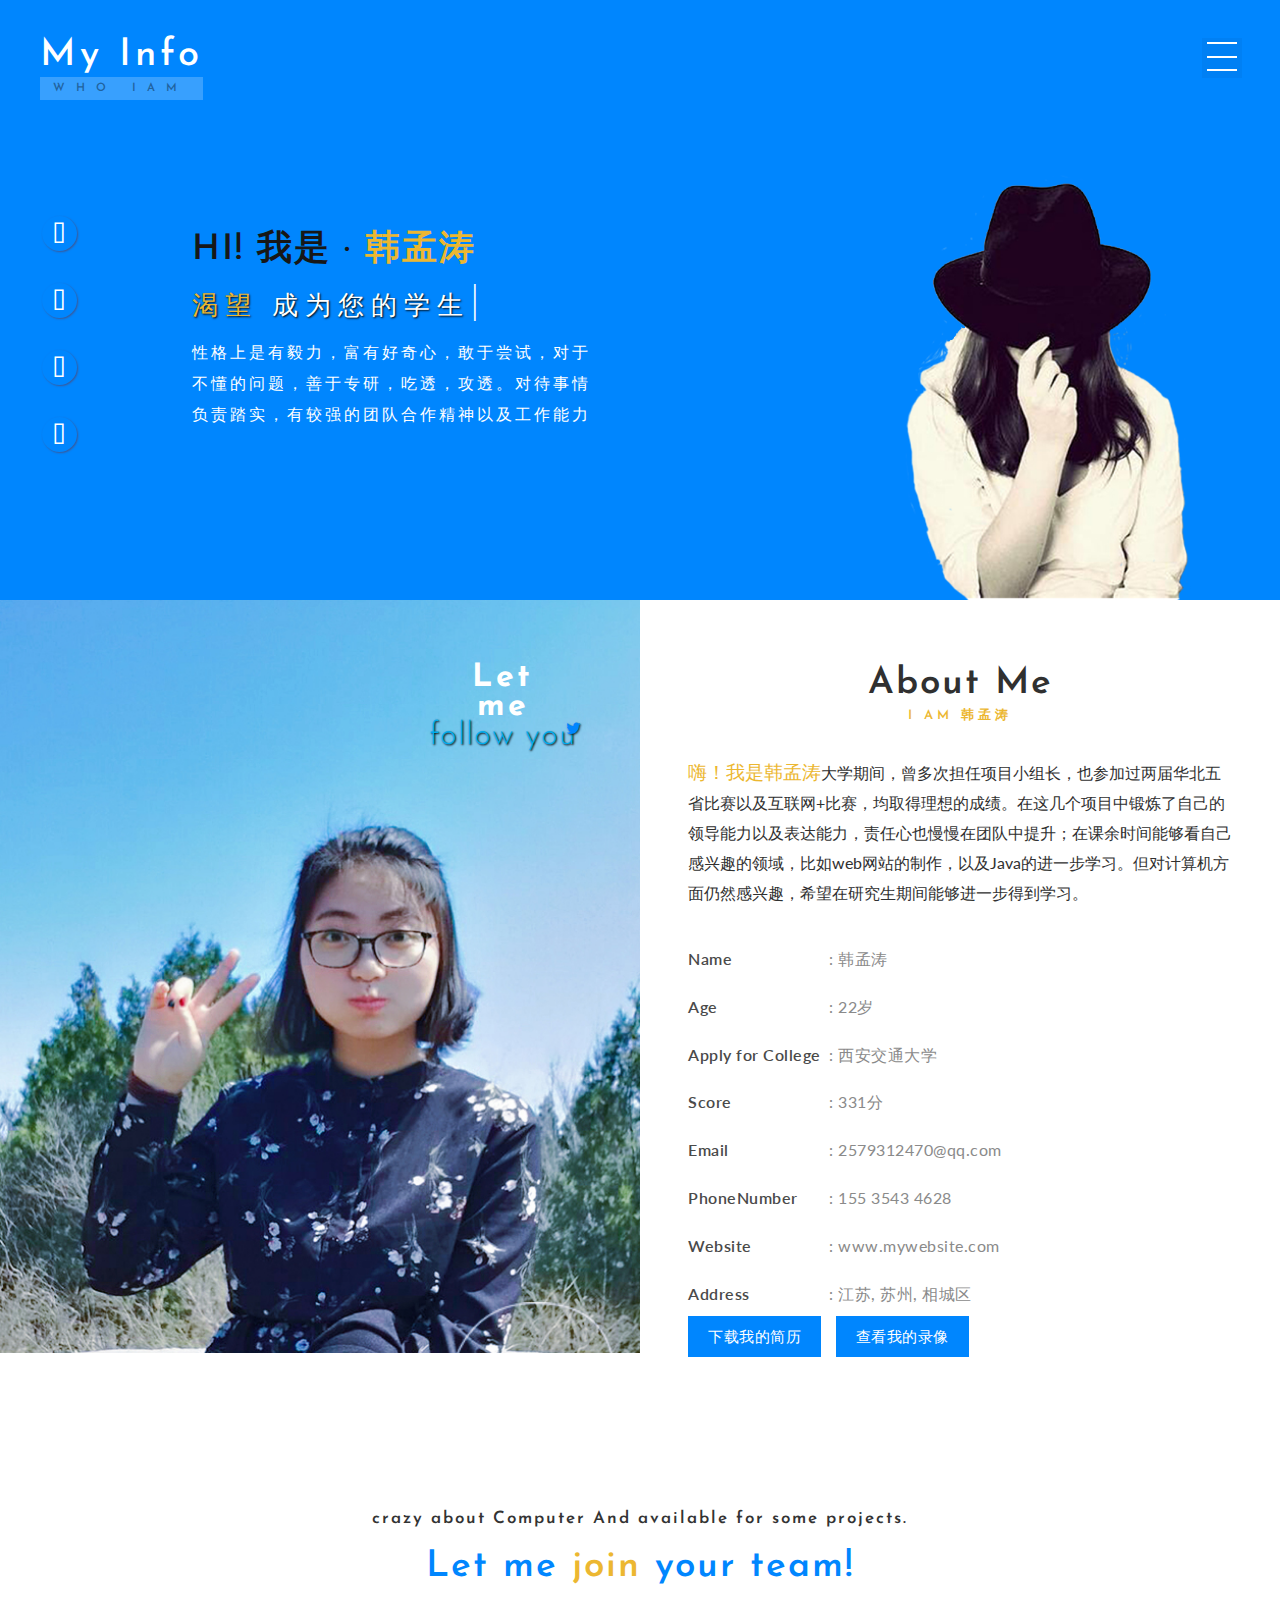
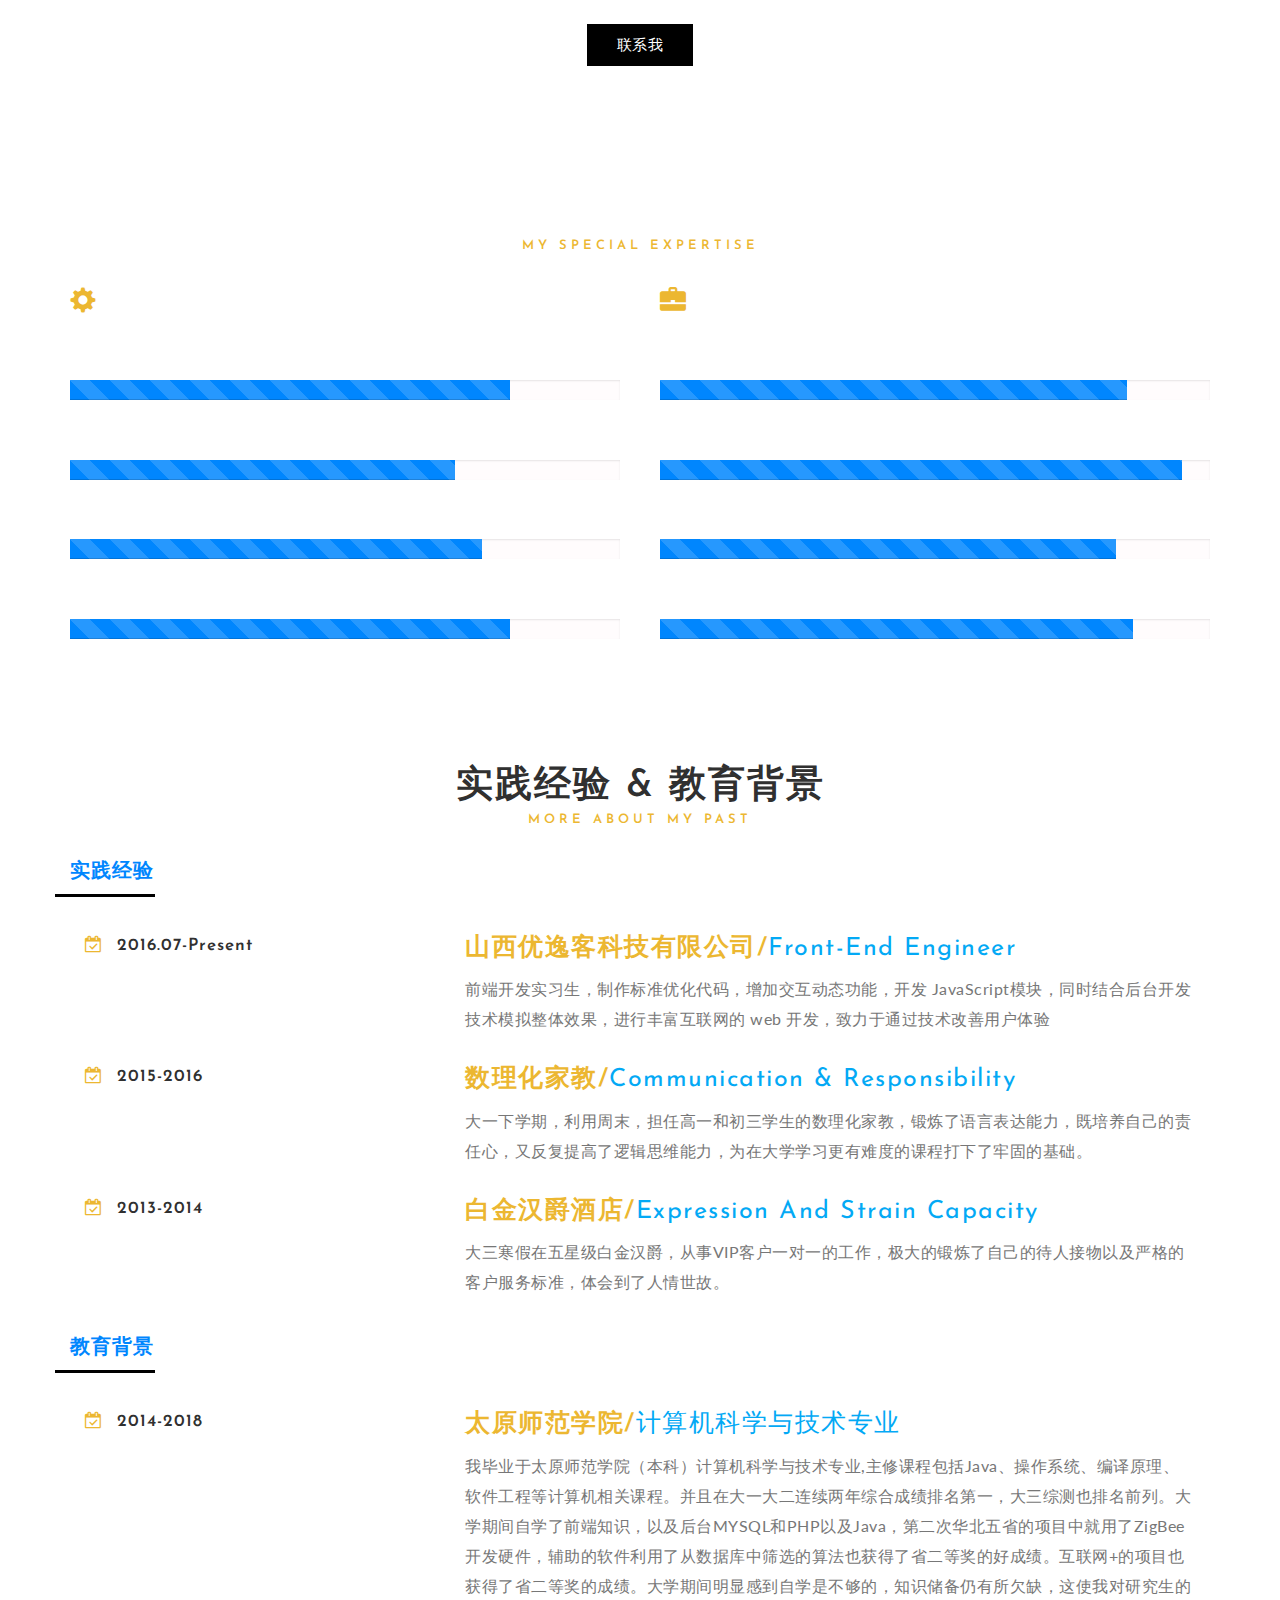
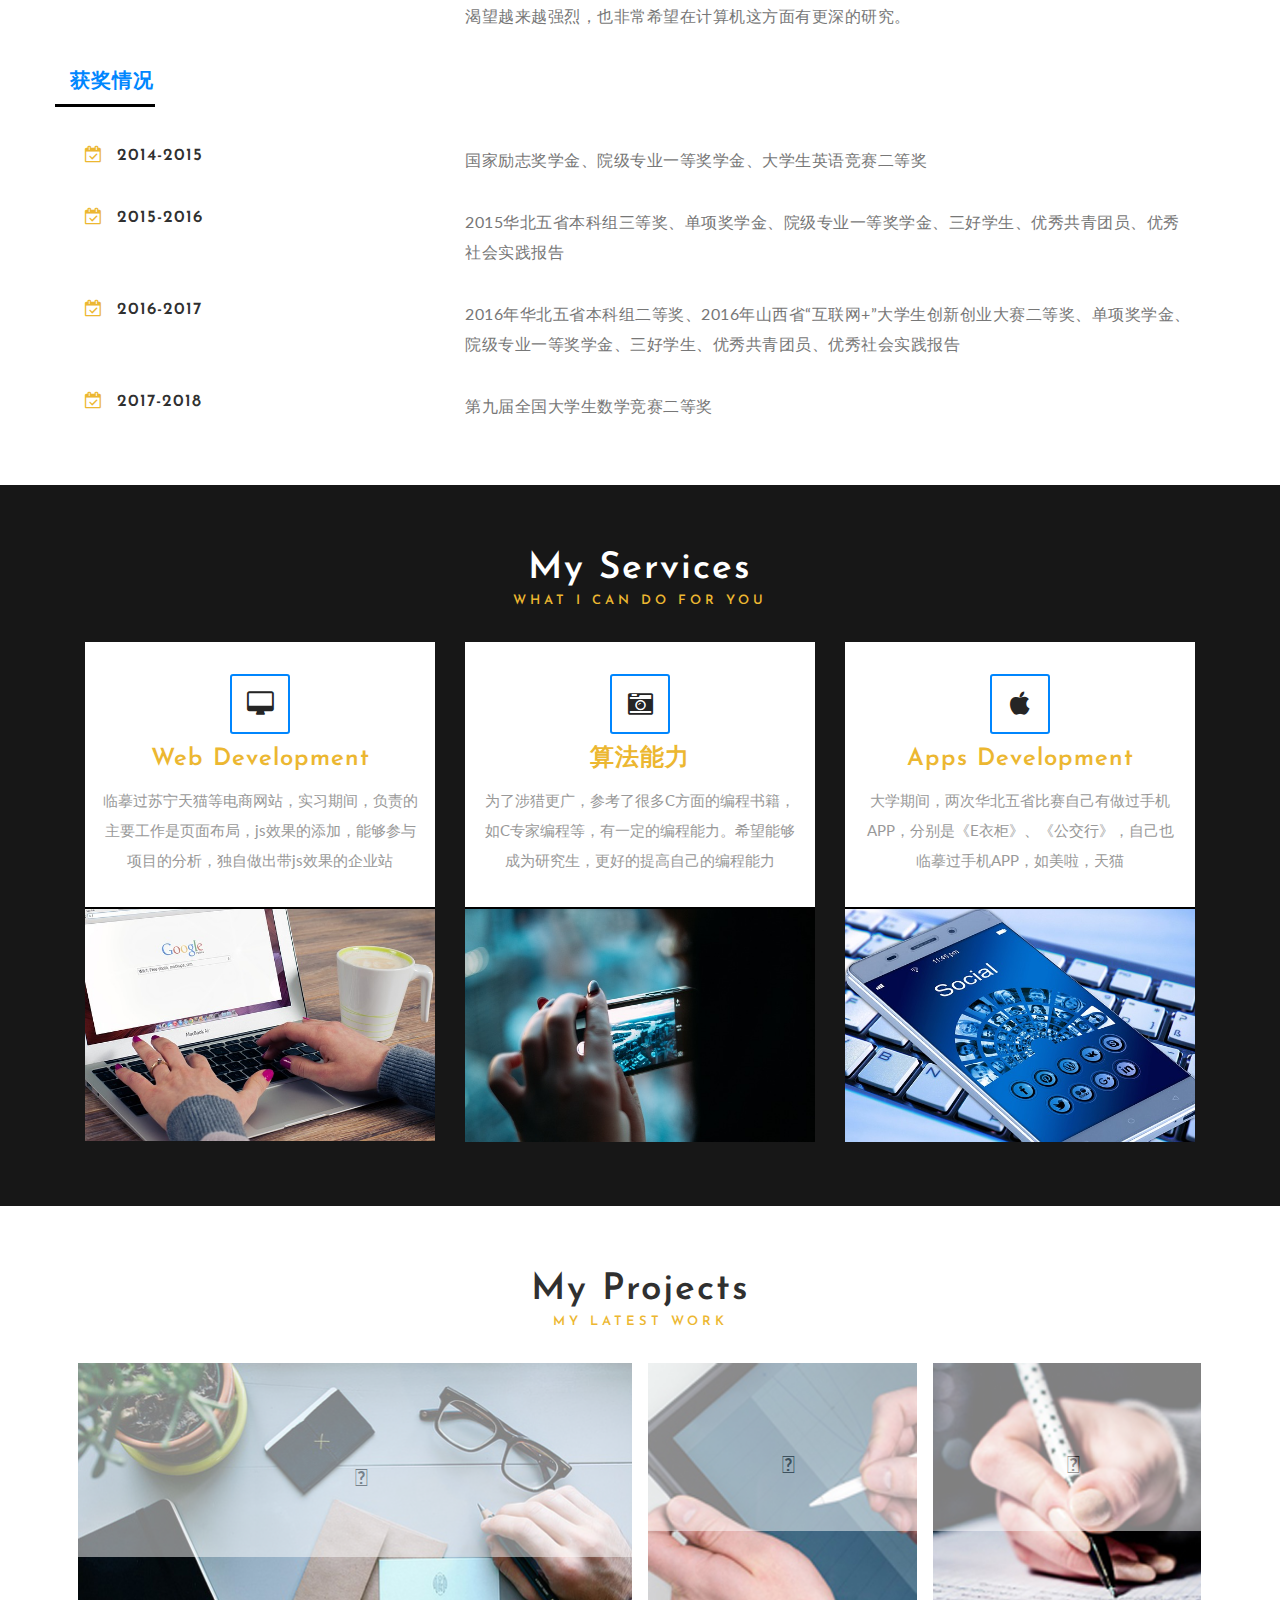
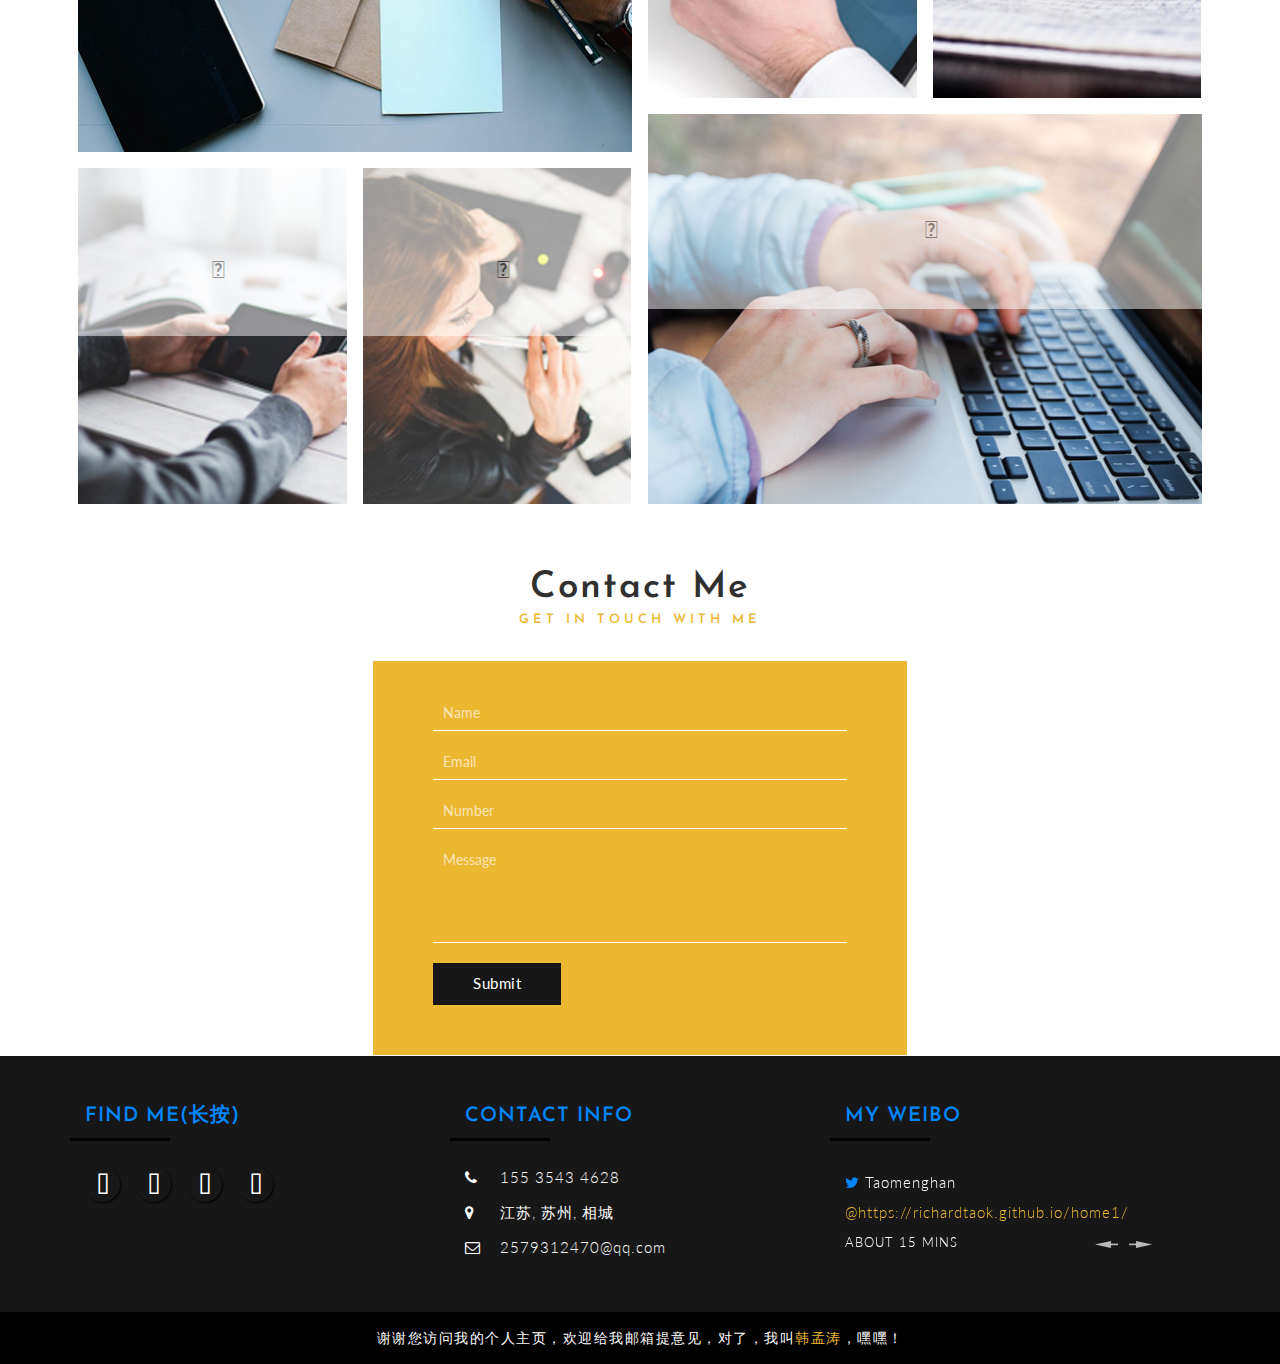
==== index.html @ c6c7c377 "home" ====
<!DOCTYPE html>
<html lang="en">
<head>
<title>Home</title>
<meta name="viewport" content="width=device-width, initial-scale=1">
<meta http-equiv="Content-Type" content="text/html; charset=utf-8" />
<meta name="keywords" content="" />
<script type="application/x-javascript"> addEventListener("load", function() { setTimeout(hideURLbar, 0); }, false);
		function hideURLbar(){ window.scrollTo(0,1); } </script>
<link href="css/bootstrap.css" rel="stylesheet" type="text/css" media="all" />
<link href="css/font-awesome.css" rel="stylesheet"> 
<link rel="stylesheet" href="css/lightbox.css" type="text/css" media="all" /><!--gallery-popup-css-->
<link href="css/popuo-box.css" rel="stylesheet" type="text/css" media="all" /><!-- Pop-up -->
<link href="css/style.css" rel="stylesheet" type="text/css" media="all" />
<!--fonts-->
<link href="http://fonts.googleapis.com/css?family=Josefin+Sans:100,300,400,600,700" rel="stylesheet">
<link href="http://fonts.googleapis.com/css?family=Lato:300,400,700,900" rel="stylesheet">
<!--//fonts-->
<link rel="stylesheet" type="text/css" href="https:///at.alicdn.com/t/font_566542_3ytihkyobj3sdcxr.css">
</head>
<body>
<!-- banner -->
	<div class="banner" id="home" >
			<div class="header">
				<div class="w3_agile_logo">
					<h1><a href="index.html">My Info<span>WHO IAM</span></a></h1>
				</div>
				<div class="w3_menu">
					<div class="mobile-nav-button">
						<div class="mobile-nav-button__line"></div>
						<div class="mobile-nav-button__line"></div>
						<div class="mobile-nav-button__line"></div>
					</div>
					<nav class="mobile-menu">
						<ul>
							<li><a href="#home" class="active scroll" >首页</a></li>
							<li><a href="#about" class="scroll" >关于</a></li>
							<li><a href="#skills" class="scroll" >技能</a></li>
							<li><a href="#work" class="scroll" >教育经历</a></li>
							<li><a href="#gallery" class="scroll" >项目</a></li>
							<li><a href="#contact" class="scroll" >联系</a></li>
						</ul>
							<div class="clearfix"></div>
						<div class="search-agileits">			
							<form action="#" method="post">
								<input type="search" name="Search" placeholder=" " required="">
								<input type="submit" value="Search">
							</form>
						</div>
					</nav>
				</div>
				<div class="clearfix"> </div>
			</div>
			<div class="agile_banner_info">
			<h2><span>HI! 我是 ·</span> 韩孟涛</h2>
				<div id="typed-strings" class="agileits_w3layouts_strings">
						<p>渴望 <i>成为您的学生</i></p>
						<p>渴望 <i>被您录取</i></p>
						<p>渴望 <i>跟您学到更多知识</i></p>
					</div>
				<span id="typed" style="white-space:pre;"></span>
				<p class="banner-p-w3ls">性格上是有毅力，富有好奇心，敢于尝试，对于不懂的问题，善于专研，吃透，攻透。对待事情负责踏实，有较强的团队合作精神以及工作能力</p>
			</div>
			<div class="w3_agileits_social_media">
				<ul>
					<li style="position: relative;">
						<div class="hidden11">
						<i class="iconfont">&#xe792;</i>
						<img src="images/qq.png" alt="">
						</div>
						<a href="#" class="wthree_facebook"><i class="fa iconfont" aria-hidden="true" style="font-size: 24px">&#xe630;</i></a></li>
					<li><div class="hidden11">
						<i class="iconfont">&#xe792;</i>
						<img src="images/wx.png" alt="">
						</div><a href="#" class="wthree_twitter"><i class="fa iconfont" aria-hidden="true" style="font-size: 24px">&#xe66a;</i></a></li>
					<li>
						<div class="hidden22 hidden11">
						<i class="iconfont">&#xe792;</i>2579312470@qq.com
						</div>
						<a href="#" class="wthree_dribbble"><i class="fa iconfont" aria-hidden="true" style="font-size: 24px">&#xe694;</i></a></li>
					<li><a href="https://github.com/RichardTaoK" class="wthree_behance"><i class="fa iconfont" aria-hidden="true" style="font-size: 24px">&#xe628;</i></a></li>
				</ul>
			</div>
			<div class="banner-image-w3layouts">
				<img src="images/men.png" alt=" " class="img-responsive" />
			</div>
	</div>
<!-- //banner -->
<!-- about -->
<div class="about" id="about">
	<div class="col-md-6 about-left-w3ls">
		<h5>Let <br>me <br><span>follow you</span><i class="fa fa-twitter" aria-hidden="true"></i></h5>
	</div>
		<div class="col-md-6 person-info-agileits-w3layouts">
		<h3 class="w3_head w3_head1">About Me <span>I am 韩孟涛</span></h3>
		<p><span>嗨！我是韩孟涛</span>大学期间，曾多次担任项目小组长，也参加过两届华北五省比赛以及互联网+比赛，均取得理想的成绩。在这几个项目中锻炼了自己的领导能力以及表达能力，责任心也慢慢在团队中提升；在课余时间能够看自己感兴趣的领域，比如web网站的制作，以及Java的进一步学习。但对计算机方面仍然感兴趣，希望在研究生期间能够进一步得到学习。</p>
			<ul style="margin-top: 2.5em">
				<li><span>Name</span>: 韩孟涛</li>
				<li><span>Age</span>: 22岁</li>
				<li><span>Apply for College</span>: 西安交通大学</li>
				<li><span>Score</span>: 331分</li>
				<li><span>Email</span>: <a href="mailto:info@example.com">2579312470@qq.com</a></li>
				<li><span>PhoneNumber</span>: 155 3543 4628</li>
				<li><span>Website</span>: <a href="#">www.mywebsite.com</a></li>
				<li><span>Address</span>: 江苏, 苏州, 相城区</li>
				<li><a href="a.html" class="botton-w3ls">下载我的简历</a>
					<a href="#small-dialog" class="play-icon popup-with-zoom-anim botton-w3ls">查看我的录像</a>
				</li>
			</ul>
		</div>
	<div class="clearfix"></div>
</div>
<!-- //about-bottom -->

				<div id="small-dialog" class="mfp-hide w3ls_small_dialog wthree_pop">		
					<div class="agileits_modal_body">
						<iframe src=""></iframe>
					</div>
				</div>
<!-- mid -->
<section class="mid-w3layouts">
	<div class="container">
		<h6>crazy about Computer And available for some projects.</h6>
		<h3>Let me  <span>join</span> your team!</h3>
		<a href="#contact" class="scroll">联系我</a>
	</div>
</section>
<!-- //mid -->
<!--skills -->
<div class="skills-agileinfo" id="skills">
	<div class="container">
		<h3 class="w3_head w3_head1 white-agile">My Skills <span>My special expertise</span></h3>
				<div class="modal-spa">
					<div class="skills"> 
						<div class="col-md-6 bar-grids bargrids-left">
							<h4><span class="glyphicon glyphicon-cog"></span> Technical Skills </h4>
							<h6>web design  <span> 80% </span></h6>
							<div class="progress">
								<div class="progress-bar progress-bar-striped active" style="width: 80%">
								</div>
							</div>
							<h6>ui design & developer <span> 70% </span></h6>
							<div class="progress  w3-agile">
								<div class="progress-bar progress-bar-striped active" style="width: 70%">
								</div>
							</div>
							<h6>Javascript<span>75% </span></h6>
							<div class="progress  w3-agile">
								<div class="progress-bar progress-bar-striped active" style="width: 75%">
								</div>
							</div>
							<h6>Photoshop <span> 80% </span></h6>
							<div class="progress  w3-agile prgs-w3agile-last">
								<div class="progress-bar progress-bar-striped active" style="width: 80%">
								</div>
							</div>
						</div> 
						<div class="col-md-6 bar-grids  w3-agile">
							<h4><span class="glyphicon glyphicon-briefcase"></span> 职业技能 </h4>
							<h6>沟通能力<span> 85% </span></h6>
							<div class="progress">
								<div class="progress-bar progress-bar-striped active" style="width: 85%">
								</div>
							</div>
							<h6>责任心<span> 95% </span></h6>
							<div class="progress">
								<div class="progress-bar progress-bar-striped active" style="width: 95%">
								</div>
							</div>
							<h6>逻辑能力<span>96% </span></h6>
							<div class="progress">
								<div class="progress-bar progress-bar-striped active" style="width: 83%">
								</div>
							</div>
							<h6>自信力<span>86% </span></h6>
							<div class="progress prgs-w3agile-last">
								<div class="progress-bar progress-bar-striped active" style="width: 86%">
								</div>
							</div> 
						</div>
						<div class="clearfix"> </div>	
					</div>
				</div> 
		</div> 
</div> 
<!-- //skills -->
<!-- experiences -->
<div class="work" id="work">
	<div class="container">
		<h3 class="w3_head w3_head1">实践经验 & 教育背景 <span>More about my past</span></h3>
		<h5>实践经验</h5>
		<div class="work-info-agileits">
			<div class="col-md-4 work-left-agileits-w3layouts">
				<h6><i class="fa fa-calendar-check-o" aria-hidden="true"></i> 2016.07-Present</h6>
			</div>
			<div class="col-md-8 work-right-w3-agileits">
				<h3>山西优逸客科技有限公司/<span>Front-end Engineer</span></h3>
				<p>前端开发实习生，制作标准优化代码，增加交互动态功能，开发 JavaScript模块，同时结合后台开发技术模拟整体效果，进行丰富互联网的 web 开发，致力于通过技术改善用户体验</p>
			</div>
			<div class="clearfix"> </div>	
		</div>
		<div class="work-info-agileits">
			<div class="col-md-4 work-left-agileits-w3layouts">
				<h6><i class="fa fa-calendar-check-o" aria-hidden="true"></i> 2015-2016</h6>
			</div>
			<div class="col-md-8 work-right-w3-agileits">
				<h3>数理化家教/<span>Communication & Responsibility</span></h3>
				<p>大一下学期，利用周末，担任高一和初三学生的数理化家教，锻炼了语言表达能力，既培养自己的责任心，又反复提高了逻辑思维能力，为在大学学习更有难度的课程打下了牢固的基础。</p>
			</div>
			<div class="clearfix"> </div>	
		</div>
		<div class="work-info-agileits">
			<div class="col-md-4 work-left-agileits-w3layouts">
				<h6><i class="fa fa-calendar-check-o" aria-hidden="true"></i> 2013-2014</h6>
			</div>
			<div class="col-md-8 work-right-w3-agileits">
				<h3>白金汉爵酒店/<span>Expression and Strain Capacity</span></h3>
				<p>大三寒假在五星级白金汉爵，从事VIP客户一对一的工作，极大的锻炼了自己的待人接物以及严格的客户服务标准，体会到了人情世故。</p>
			</div>
			<div class="clearfix"> </div>	
		</div>
		<h5 class="work2">教育背景</h5>
		<div class="work-info-agileits">
			<div class="col-md-4 work-left-agileits-w3layouts">
				<h6><i class="fa fa-calendar-check-o" aria-hidden="true"></i> 2014-2018</h6>
			</div>
			<div class="col-md-8 work-right-w3-agileits">
				<h3>太原师范学院/<span>计算机科学与技术专业</span></h3>
				<p>我毕业于太原师范学院（本科）计算机科学与技术专业,主修课程包括Java、操作系统、编译原理、软件工程等计算机相关课程。并且在大一大二连续两年综合成绩排名第一，大三综测也排名前列。大学期间自学了前端知识，以及后台MYSQL和PHP以及Java，第二次华北五省的项目中就用了ZigBee开发硬件，辅助的软件利用了从数据库中筛选的算法也获得了省二等奖的好成绩。互联网+的项目也获得了省二等奖的成绩。大学期间明显感到自学是不够的，知识储备仍有所欠缺，这使我对研究生的渴望越来越强烈，也非常希望在计算机这方面有更深的研究。</p>
			</div>
			
			<div class="clearfix"> </div>	
		</div>
		
		<h5 class="work2">获奖情况</h5>
		<div class="work-info-agileits">
			<div class="col-md-4 work-left-agileits-w3layouts">
				<h6><i class="fa fa-calendar-check-o" aria-hidden="true"></i> 2014-2015</h6>
			</div>
			<div class="col-md-8 work-right-w3-agileits">
				<p>国家励志奖学金、院级专业一等奖学金、大学生英语竞赛二等奖</p>
			</div>
			
			<div class="clearfix"> </div>	
		</div>
		<div class="work-info-agileits">
			<div class="col-md-4 work-left-agileits-w3layouts">
				<h6><i class="fa fa-calendar-check-o" aria-hidden="true"></i> 2015-2016</h6>
			</div>
			<div class="col-md-8 work-right-w3-agileits">
				<p>2015华北五省本科组三等奖、单项奖学金、院级专业一等奖学金、三好学生、优秀共青团员、优秀社会实践报告</p>
			</div>
			<div class="clearfix"> </div>	
		</div>
		<div class="work-info-agileits">
			<div class="col-md-4 work-left-agileits-w3layouts">
				<h6><i class="fa fa-calendar-check-o" aria-hidden="true"></i> 2016-2017</h6>
			</div>
			<div class="col-md-8 work-right-w3-agileits">
				<p>2016年华北五省本科组二等奖、2016年山西省“互联网+”大学生创新创业大赛二等奖、单项奖学金、院级专业一等奖学金、三好学生、优秀共青团员、优秀社会实践报告</p>
			</div>
			<div class="clearfix"> </div>	
		</div>
		<div class="work-info-agileits">
			<div class="col-md-4 work-left-agileits-w3layouts">
				<h6><i class="fa fa-calendar-check-o" aria-hidden="true"></i> 2017-2018</h6>
			</div>
			<div class="col-md-8 work-right-w3-agileits">
				<p>第九届全国大学生数学竞赛二等奖</p>
			</div>
			<div class="clearfix"> </div>	
		</div>
    </div>
</div>	
<!-- //experiences -->
<!-- services -->
	<div class="services" id="classes">
		<div class="container">
			<h3 class="w3_head w3_head1">My Services <span>What I can do for you</span></h3>
		</div>
		<div class="agileits_services_grids_bottom">
			<div class="container">
				<div class="col-md-4 agileits_service_grid_btm_left">
					<div class="agileits_service_grid_btm_left1">
						<div class="agileits_service_grid_btm_left2">
							<i class="fa fa-desktop" aria-hidden="true"></i>
							<h5>web development</h5>
							<p>临摹过苏宁天猫等电商网站，实习期间，负责的主要工作是页面布局，js效果的添加，能够参与项目的分析，独自做出带js效果的企业站</p>
						</div>
						<img src="images/4.jpg" alt=" " class="img-responsive" />
					</div>
				</div>
				<div class="col-md-4 agileits_service_grid_btm_left">
					<div class="agileits_service_grid_btm_left1">
						<div class="agileits_service_grid_btm_left2">
							<i class="fa fa-camera-retro" aria-hidden="true"></i>
							<h5>算法能力</h5>
							<p>为了涉猎更广，参考了很多C方面的编程书籍，如C专家编程等，有一定的编程能力。希望能够成为研究生，更好的提高自己的编程能力</p>
						</div>
						<img src="images/5.jpg" alt=" " class="img-responsive" />
					</div>
				</div>
				<div class="col-md-4 agileits_service_grid_btm_left">
					<div class="agileits_service_grid_btm_left1">
						<div class="agileits_service_grid_btm_left2">
							<i class="fa fa-apple" aria-hidden="true"></i>
							<h5>Apps development</h5>
							<p>大学期间，两次华北五省比赛自己有做过手机APP，分别是《E衣柜》、《公交行》，自己也临摹过手机APP，如美啦，天猫</p>
						</div>
						<img src="images/6.jpg" alt=" " class="img-responsive" />
					</div>
				</div>
				<div class="clearfix"> </div>
			</div>
		</div>
	</div>
<!-- //services -->
 <!-- gallery -->
<div class="gallery_wthree" id="gallery">
 <div class="container">
      <h3 class="w3_head w3_head1">My Projects <span>My latest work</span></h3>
	  <div class="gallery_grid agileits_w3layouts">
	    <div class="col-md-6  col-sm-6 col-xs-6 grid_w3">
			<div class="grid-1">
				<a class="cm-overlay" href="images/gg1.jpg">
					<img src="images/gg1.jpg" alt=" " class="img-responsive" />
					 <div class="w3agile-text w3agile-text-smal1">
						<h5>苏宁</h5>
					</div>
				</a>
				<a href="https://richardtaok.github.io/suning/" style="width: 100%;height: 50%;position: absolute;top: 0;left: 0; background: #fff;opacity: 0.5;z-index: 100;color: #444;text-align: center;"><i class="iconfont" style="position: absolute;top: 50%;color: #444;font-size: 24px;">&#xe61c;</i></a>
			</div>
			 <div class="sub_grid gallery_w3l">
				   <div class="col-md-6 col-sm-6 col-xs-6 grid-1 grid-c grid_w3l">
						<a class="cm-overlay" href="images/gg2.jpg">
							<img src="images/gg2.jpg" alt=" " class="img-responsive" />
							<div class="w3agile-text w3agile-text-small full-height-w3">
								<h5>苹果响应式</h5>
					        </div>
						</a>
						<a href="https://richardtaok.github.io/apple1/" style="width: 100%;height: 50%;position: absolute;top: 0;left: 0; background: #fff;opacity: 0.5;z-index: 100;color: #444;text-align: center;"><i class="iconfont" style="position: absolute;top: 50%;color: #444;font-size: 24px;">&#xe60b;</i></a>

					</div>
				   <div class="col-md-6 col-sm-6 col-xs-6 grid-1 grid-b grid_w3l">
					 	<a class="cm-overlay" href="images/gg3.jpg">
							<img src="images/gg3.jpg" alt=" " class="img-responsive" />
							<div class="w3agile-text w3agile-text-smal1 full-height-w3">
								<h5>小米</h5>
							</div>
						</a>
						<a href="https://richardtaok.github.io/xiaomi/" style="width: 100%;height: 50%;position: absolute;top: 0;left: 0; background: #fff;opacity: 0.5;z-index: 100;color: #444;text-align: center;"><i class="iconfont" style="position: absolute;top: 50%;color: #444;font-size: 24px;">&#xe661;</i></a>

					</div>
				   <div class="clearfix"></div>
			 </div>  
        </div>
		<div class="col-md-6 col-sm-6 col-xs-6 grid_w3">
		   <div class="sub_grid">
			   <div class="col-md-6 col-sm-6 col-xs-6 grid-1 grid-c grid_w3l">
          			<a class="cm-overlay" href="images/gg4.jpg">
						<img src="images/gg4.jpg" alt=" " class="img-responsive" />
						<div class="w3agile-text w3agile-text-small full-height-w3">
							<h5>企业站</h5>
						</div>
					</a>
						<a href="https://richardtaok.github.io/travel/" style="width: 100%;height: 50%;position: absolute;top: 0;left: 0; background: #fff;opacity: 0.5;z-index: 100;color: #444;text-align: center;"><i class="iconfont" style="position: absolute;top: 50%;color: #444;font-size: 24px;">&#xe61c;</i></a>

			   </div>
			   <div class="col-md-6 col-sm-6 col-xs-6 grid-1 grid-d grid_w3l">
					<a class="cm-overlay" href="images/gg5.jpg">
						<img src="images/gg5.jpg" alt=" " class="img-responsive" />
						<div class="w3agile-text w3agile-text-smal1 full-height-w3">
							<h5>笔记本</h5>
						</div>
					</a>
					<a href="https://richardtaok.github.io/notebook/" style="width: 100%;height: 50%;position: absolute;top: 0;left: 0; background: #fff;opacity: 0.5;z-index: 100;color: #444;text-align: center;"><i class="iconfont" style="position: absolute;top: 50%;color: #444;font-size: 24px;">&#xe61c;</i></a>
				</div>
				 <div class="clearfix"></div>
			   </div>
		    <div class="grid-1 grid-2">
				<a class="cm-overlay" href="images/gg6.jpg">
					<img src="images/gg6.jpg" alt=" " class="img-responsive" />
					<div class="w3agile-text w3agile-text-smal1">
							<h5>手机app</h5>
					</div>
				</a>
					<a href="https://richardtaok.github.io/app/" style="width: 100%;height: 50%;position: absolute;top: 0;left: 0; background: #fff;opacity: 0.5;z-index: 100;color: #444;text-align: center;"><i class="iconfont" style="position: absolute;top: 50%;color: #444;font-size: 24px;">&#xe61c;</i></a>

		    </div>
		   <div class="clearfix"></div>
		</div>
		<div class="clearfix"></div>
	  </div>	
</div>
</div>
<!-- //gallery -->

<!--footer-->
<div class="contact" id="contact">
	<h3 class="w3_head w3_head1">Contact Me <span>Get in touch with me</span></h3>
		<div class="col-md-5 contact-agileits-w3layouts" style="margin: 0 auto;float: none;">
			<form action="#" method="post">
				<input type="text" name="Your Name" placeholder="Name" required="">
				<input type="email" name="Your Email" placeholder="Email" required="">
				<input type="text" name="Phone Number" placeholder="Number" required="">
				<textarea name="Message" placeholder="Message" required=""></textarea>
				<input type="submit" value="Submit">
			</form>
		</div>


		<div class="col-md-7 contact-map-right">
		<!---<div id="map"></div>
			<script type="text/javascript" src="https://maps.googleapis.com/maps/api/js"></script>        
			<script type="text/javascript">
				google.maps.event.addDomListener(window, 'load', init);
				function init() {
					var mapOptions = {
						zoom: 11,
						center: new google.maps.LatLng(40.6700, -73.9400),
						styles: [{"featureType":"all","elementType":"labels.text.fill","stylers":[{"saturation":36},{"color":"#000000"},{"lightness":40}]},{"featureType":"all","elementType":"labels.text.stroke","stylers":[{"visibility":"on"},{"color":"#000000"},{"lightness":16}]},{"featureType":"all","elementType":"labels.icon","stylers":[{"visibility":"off"}]},{"featureType":"administrative","elementType":"geometry.fill","stylers":[{"color":"#000000"},{"lightness":20}]},{"featureType":"administrative","elementType":"geometry.stroke","stylers":[{"color":"#000000"},{"lightness":17},{"weight":1.2}]},{"featureType":"landscape","elementType":"geometry","stylers":[{"color":"#000000"},{"lightness":20}]},{"featureType":"poi","elementType":"geometry","stylers":[{"color":"#000000"},{"lightness":21}]},{"featureType":"road.highway","elementType":"geometry.fill","stylers":[{"color":"#000000"},{"lightness":17}]},{"featureType":"road.highway","elementType":"geometry.stroke","stylers":[{"color":"#000000"},{"lightness":29},{"weight":0.2}]},{"featureType":"road.arterial","elementType":"geometry","stylers":[{"color":"#000000"},{"lightness":18}]},{"featureType":"road.local","elementType":"geometry","stylers":[{"color":"#000000"},{"lightness":16}]},{"featureType":"transit","elementType":"geometry","stylers":[{"color":"#000000"},{"lightness":19}]},{"featureType":"water","elementType":"geometry","stylers":[{"color":"#000000"},{"lightness":17}]}]
					};
					var mapElement = document.getElementById('map');
					var map = new google.maps.Map(mapElement, mapOptions);
					var marker = new google.maps.Marker({
						position: new google.maps.LatLng(40.6700, -73.9400),
						map: map,
					});
				}
			</script>--->
		<!-- //Map-JavaScript -->

		</div>
			<div class="clearfix"></div>
</div>
<div class="contact-info">
 <div class="container">
	<div class="col-md-4 contact-grids">
		<h5>Find me(长按)</h5>
		<div class="w3_agileits_social_media-footer">
			<ul>
				<li>
					<div class="hidden11">
						<i class="iconfont">&#xe792;</i>
						<img src="images/qq.png" alt="">
					</div>
					<a href="#" class="wthree_facebook"><i class="fa iconfont" aria-hidden="true">&#xe630;</i></a></li>
				<li><div class="hidden11"><i class="iconfont">&#xe792;</i><img src="images/wx.png" alt=""></div><a href="#" class="wthree_twitter"><i class="fa iconfont" aria-hidden="true">&#xe66a;</i></a></li>
				<li><a href="#" class="wthree_dribbble"><i class="fa iconfont" aria-hidden="true">&#xe694;</i></a></li>
				<li><a href="https://github.com/RichardTaoK" class="wthree_behance"><i class="fa iconfont" aria-hidden="true">&#xe628;</i></a></li>
			</ul>
		</div>
	</div>
	<div class="col-md-4 contact-grids contact-mid">
		<h5>Contact Info</h5>
		<ul>
			<li><i class="fa fa-phone" aria-hidden="true"></i>155 3543 4628</li>
			<li><i class="fa fa-map-marker" aria-hidden="true"></i>江苏, 苏州, 相城</li>
			<li><i class="fa fa-envelope-o" aria-hidden="true"></i><a href="mailto:info@example.com">2579312470@qq.com</a></li>
		</ul>
	</div>
	<div class="col-md-4 contact-grids">
		<h5>My Weibo</h5>
		<div  class="callbacks_container">
				<ul class="rslides" id="slider3">
					<li>
						<i class="fa fa-twitter" aria-hidden="true"></i>Taomenghan <a href="#" class="mail">
						@https://richardtaok.github.io/home1/</a> <span>ABOUT 15 MINS</span>
					</li>
					<li>
						<i class="fa fa-twitter" aria-hidden="true"></i>Taomenghan<a href="#" class="mail">
						@https://richardtaok.github.io/home1/</a> <span>ABOUT 2 HOURS</span>
					</li>
				</ul>
			</div>	
	</div>
	<div class="clearfix"></div>
</div>
</div>
<div class="copy-w3-agile">
	<p>谢谢您访问我的个人主页，欢迎给我邮箱提意见，对了，我叫<a target="_blank" href="#">韩孟涛</a>，嘿嘿！</p>	
</div>
<!--//footer-->	

<!-- js -->
<script type="text/javascript" src="js/jquery-2.1.4.min.js"></script>


<!-- Navigation-JavaScript -->
<!-- menu -->
<script>
	$(document).ready(function () {
	  $('.mobile-nav-button').on('click', function() {
	  $( ".mobile-nav-button .mobile-nav-button__line:nth-of-type(1)" ).toggleClass( "mobile-nav-button__line--1");
	  $( ".mobile-nav-button .mobile-nav-button__line:nth-of-type(2)" ).toggleClass( "mobile-nav-button__line--2");  
	  $( ".mobile-nav-button .mobile-nav-button__line:nth-of-type(3)" ).toggleClass( "mobile-nav-button__line--3");  
	  
	  $('.mobile-menu').toggleClass('mobile-menu--open');
	  return false;
	}); 
	});
</script>
<!-- //menu -->
<!-- Gallery-plugin -->
<script src="js/jquery.mobile.custom.min.js"></script>
<script src="js/jquery.cm-overlay.js"></script>
		<script>
			$(document).ready(function(){
				$('.cm-overlay').cmOverlay();
			});
		</script>
<!-- //Gallery-plugin -->
<!-- responsiveslides -->
<script src="js/responsiveslides.min.js"></script>
			<script>
									// You can also use "$(window).load(function() {"
									$(function () {
									 // Slideshow 4
									$("#slider3").responsiveSlides({
										auto: true,
										pager: false,
										nav: true,
										speed: 500,
										namespace: "callbacks",
										before: function () {
									$('.events').append("<li>before event fired.</li>");
									},
									after: function () {
										$('.events').append("<li>after event fired.</li>");
										}
										});
										});
			</script>
<!-- //responsiveslides -->

	<!-- //Navigation-JavaScript -->
<!--pop-up-box -->
					<script src="js/jquery.magnific-popup.js" type="text/javascript"></script>
					<script>
					$(document).ready(function() {
					$('.popup-with-zoom-anim').magnificPopup({
					type: 'inline',
					fixedContentPos: false,
					fixedBgPos: true,
					overflowY: 'auto',
					closeBtnInside: true,
					preloader: false,
					midClick: true,
					removalDelay: 300,
					mainClass: 'my-mfp-zoom-in'
					});

					});
					</script>
<!-- //pop-up-box -->

<!-- banner-type-text -->
	<script src="js/typed.js" type="text/javascript"></script>
    <script>
		$(function(){

			$("#typed").typed({
				// strings: ["Typed.js is a <strong>jQuery</strong> plugin.", "It <em>types</em> out sentences.", "And then deletes them.", "Try it out!"],
				stringsElement: $('#typed-strings'),
				typeSpeed: 30,
				backDelay: 500,
				loop: false,
				contentType: 'html', // or text
				// defaults to false for infinite loop
				loopCount: false,
				callback: function(){ foo(); },
				resetCallback: function() { newTyped(); }
			});

			$(".reset").click(function(){
				$("#typed").typed('reset');
			});

		});

		function newTyped(){ /* A new typed object */ }

		function foo(){ console.log("Callback"); }
    </script>
<!-- //banner-type-text -->
<!-- jarallax-js -->
			<script src="js/SmoothScroll.min.js"></script>
<!-- start-smoth-scrolling -->
<script type="text/javascript" src="js/move-top.js"></script>
<script type="text/javascript" src="js/easing.js"></script>
<script type="text/javascript">
	jQuery(document).ready(function($) {
		$(".scroll").click(function(event){		
			event.preventDefault();
			$('html,body').animate({scrollTop:$(this.hash).offset().top},1000);
		});
	});
</script>
<!-- start-smoth-scrolling -->
	<!-- smooth scrolling -->
	<script type="text/javascript">
		$(document).ready(function() {
		/*
			var defaults = {
			containerID: 'toTop', // fading element id
			containerHoverID: 'toTopHover', // fading element hover id
			scrollSpeed: 1200,
			easingType: 'linear' 
			};
		*/								
		$().UItoTop({ easingType: 'easeOutQuart' });
		});
	</script>
	
	<div class="arr-w3ls">
	<a href="#home" id="toTop" style="display: block;"> <span id="toTopHover" style="opacity: 1;"> </span></a>
	</div>
<!-- //smooth scrolling -->


<script type="text/javascript" src="js/bootstrap-3.1.1.min.js"></script>

</body>
</html>
---- css/popuo-box.css ----
/* Styles for dialog window */
#small-dialog,#small-dialog1{
	background:#fff;
	padding: 2em;
	text-align: left;
	max-width: 500px;
	margin: 40px auto;
	position: relative;
	text-align:center;
}
#small-dialog-it,#small-dialog-in,#small-dialog-fr,#small-dialog-sh,#small-dialog-sf,#small-dialog-su,#small-dialog-me,#small-dialog-ch,#small-dialog-pi,#small-dialog-am {
	background: white;
	padding:0px;
	text-align: left;
	max-width: 450px;
	margin: 40px auto;
	position: relative;
	text-align:center;
}
a.play-icon.popup-with-zoom-anim img:hover {
	opacity: 0.5;
	transition:0.5s all;
	-webkit-transition:0.5s all;
	-o-transition:0.5s all;
	-moz-transition:0.5s all;
	-ms-transition:0.5s all;
}
.portfolio-items{
	text-align:center;
	margin:0 auto;
}
.portfolio-items img{
	width:100%;
}
.portfolio-items h4{
	margin:1em 0;
	font-size:25px;
	color:#a63d56;
}
.portfolio-items p{
	text-align:justify;
}
/**

/**
 * Fade-zoom animation for first dialog
 */

/* start state */
.my-mfp-zoom-in #small-dialog {
opacity: 0;
-webkit-transition: all 0.2s ease-in-out;
-moz-transition: all 0.2s ease-in-out;
-o-transition: all 0.2s ease-in-out;
transition: all 0.2s ease-in-out;
-webkit-transform: scale(0.8);
-moz-transform: scale(0.8);
-ms-transform: scale(0.8);
-o-transform: scale(0.8);
transform: scale(0.8);
}
/* animate in */
.my-mfp-zoom-in.mfp-ready #small-dialog {
opacity: 1;
-webkit-transform: scale(1);
-moz-transform: scale(1);
-ms-transform: scale(1);
-o-transform: scale(1);
transform: scale(1);
}
/* animate out */
.my-mfp-zoom-in.mfp-removing #small-dialog {
-webkit-transform: scale(0.8);
-moz-transform: scale(0.8);
-ms-transform: scale(0.8);
-o-transform: scale(0.8);
transform: scale(0.8);
opacity: 0;
}
/* Dark overlay, start state */
.my-mfp-zoom-in.mfp-bg {
opacity: 0;
-webkit-transition: opacity 0.3s ease-out;
-moz-transition: opacity 0.3s ease-out;
-o-transition: opacity 0.3s ease-out;
transition: opacity 0.3s ease-out;
}
/* animate in */
.my-mfp-zoom-in.mfp-ready.mfp-bg {
opacity: 0.8;
}
/* animate out */
.my-mfp-zoom-in.mfp-removing.mfp-bg {
opacity: 0;
}
/**
/* Magnific Popup CSS */
.mfp-bg {
  top: 0;
  left: 0;
  width: 100%;
  height: 100%;
  z-index: 1042;
  overflow: hidden;
  position: fixed;
  background: #0b0b0b;
  opacity: 0.8;
  filter: alpha(opacity=80); }

.mfp-wrap {
  top: 0;
  left: 0;
  width: 100%;
  height: 100%;
  z-index: 1043;
  position: fixed;
  outline: none !important;
  -webkit-backface-visibility: hidden; }

.mfp-container {
  text-align: center;
  position: absolute;
  width: 100%;
  height: 100%;
  left: 0;
  top: 0;
  padding: 0 8px;
  -webkit-box-sizing: border-box;
  -moz-box-sizing: border-box;
  box-sizing: border-box; }

.mfp-container:before {
  content: '';
  display: inline-block;
  height: 100%;
  vertical-align: middle; }

.mfp-align-top .mfp-container:before {
  display: none; }

.mfp-content {
  position: relative;
  display: inline-block;
  vertical-align: middle;
  margin: 0 auto;
  text-align: left;
  z-index: 1045; }

.mfp-inline-holder .mfp-content,
.mfp-ajax-holder .mfp-content {
  width: 100%;
  cursor: auto; }

.mfp-ajax-cur {
  cursor: progress; }

.mfp-zoom-out-cur,
.mfp-zoom-out-cur .mfp-image-holder .mfp-close {
  cursor: -moz-zoom-out;
  cursor: -webkit-zoom-out;
  cursor: zoom-out; }
.mfp-zoom {
  cursor: pointer;
  cursor: -webkit-zoom-in;
  cursor: -moz-zoom-in;
  cursor: zoom-in; }

.mfp-auto-cursor .mfp-content {
  cursor: auto; }

.mfp-close,
.mfp-arrow,
.mfp-preloader,
.mfp-counter {
  -webkit-user-select: none;
  -moz-user-select: none;
  user-select: none; }

.mfp-loading.mfp-figure {
  display: none; }

.mfp-hide {
  display: none !important; }
.mfp-content iframe {
    width: 100%;
    min-height: 370px;
    border: none;
}
.mfp-preloader {
  color: #cccccc;
  position: absolute;
  top: 50%;
  width: auto;
  text-align: center;
  margin-top: -0.8em;
  left: 8px;
  right: 8px;
  z-index: 1044; }

.mfp-preloader a {
  color: #cccccc; }

.mfp-preloader a:hover {
  color: white; }

.mfp-s-ready .mfp-preloader {
  display: none; }

.mfp-s-error .mfp-content {
  display: none; }

button.mfp-close,
button.mfp-arrow {
  overflow: visible;
  cursor: pointer;
  border: 0;
   background:#FFF;
  -webkit-appearance: none;
  display: block;
  padding: 0;
  z-index: 1046; }
button::-moz-focus-inner {
  padding: 0;
  border: 0; }

.mfp-close {
	width: 23px;
    height: 30px;
    line-height: 25px;
    position: absolute;
    left: -30px;
    top: -30px;
    text-decoration: none;
    text-align: center;
    padding: 0 0 18px 10px;
    color: white !important;
    font-style: normal;
    font-size: 45px;
    outline: none;
    font-family: 'Open Sans', sans-serif;
 }
  .mfp-close:hover, .mfp-close:focus {
    opacity: 1; }

.mfp-close-btn-in .mfp-close {
  color: #333333; 
  background: none;
  }

.mfp-image-holder .mfp-close,
.mfp-iframe-holder .mfp-close {
  color: white;
  right: -6px;
  text-align: right;
  padding-right: 6px;
  width: 100%; 
}
.login h3,.signup h3{
	margin:1em 0;
	color: #a63d56;
}
.login input[type="text"],.login input[type="password"]{
	width:90%;
	padding:5px;
	margin:3px 0;x
	border: 1px solid #a63d56;
	outline: none !important;
}
.signup input[type="text"]{
	width: 44.5%;
	padding: 5px;
	margin: 10px 0;
	outline: none;
	background: #EBEBEB;
	border: solid 1px #222;
}
.signup input.email[type="text"],.signup input[type="password"]{
	width: 90%;
	padding: 5px;
	margin: 10px 0;
	outline: none;
	background: #EBEBEB;
	border: solid 1px #222;
}
.login input[type="submit"],.signup input[type="submit"]{
	background: #347083;
	border: 0px;
	padding: 5px 10px;
	margin: 10px 10px;
	outline: none;
	font-size: 18px;
	color: #fff;
	text-transform: uppercase;
	width: 17%;	
	-webkit-appearance: none;
}
.login input[type="submit"]:hover,.signup input[type="submit"]:hover{
	background:#163035;
	-webkit-transition: all 0.5s ease-in-out;
	-moz-transition: all 0.5s ease-in-out;
	-o-transition: all 0.5s ease-in-out;
	transition: all 0.5s ease-in-out;
}
@media all and (max-width:568px){
	#small-dialog, #small-dialog1 {
		max-width: 425px;
	}
}
@media all and (max-width:480px){
	.comments-area textarea{
		height:100px;
	}
	.login input[type="submit"], .signup input[type="submit"] {
		font-size: 14px;
		width: 20%;
	}
	.mfp-close {
		left: 0;
	}
	#small-dialog, #small-dialog1 {
		max-width: 445px;
	}
}
@media all and (max-width:414px){
	#small-dialog, #small-dialog1 {
		padding: 1.5em;
	}
}
@media all and (max-width:375px){
	#small-dialog h2, #small-dialog1 h2 {
		font-size: 1.5em;
	}
}
@media all and (max-width:320px){
	.comments-area span.label,.comments-area span.text-field{
		float:none;
		width:100%;
	}
	.comments-area span{
		padding-bottom:3px;
	}
	.comments-area input[type="text"], .comments-area textarea{
		width:92%;
	}
	.comments-area div{
		padding:2px 0;
	}
	.mfp-content iframe{
		width:100%;
		min-height:250px;
	}
	.login input[type="submit"], .signup input[type="submit"] {
		font-size: 12px;
		width: 29%;
	}
	.signup input[type="text"] {
		width: 90%;
	}
	.mfp-close {
		right: 2px;
		top:-30px;
	}
}
---- css/style.css ----
html, body{
	margin:0;
	font-size: 100%;
	font-family: 'Lato', sans-serif;
	background: #fff;
}
body a {
	text-decoration:none;
	transition:0.5s all;
	-webkit-transition:0.5s all;
	-moz-transition:0.5s all;
	-o-transition:0.5s all;
	-ms-transition:0.5s all;
}
a:hover{
 text-decoration:none;
}
input[type="button"],input[type="submit"]{
	transition:0.5s all;
	-webkit-transition:0.5s all;
	-moz-transition:0.5s all;
	-o-transition:0.5s all;
	-ms-transition:0.5s all;
}
h2,h3,h4,h5,h6{
	margin:0;
	font-family: 'Josefin Sans', sans-serif;
    font-weight: 600;
}	
p{
	margin:0;
}
ul{
	margin:0;
	padding:0;
}
label{
	margin:0;
}
/*-- banner --*/
.header h1 {
    margin: 0;
}
.header {
    padding: 2em 2.5em;
}
.banner {
    background: url(../images/banner.jpg) no-repeat 0px 0px;
    background: #0086fe;
    background-size: cover;
    -webkit-background-size: cover;
    -moz-background-size: cover;
    -o-background-size: cover;
    -ms-background-size: cover;
    min-height: 770px;
    position: relative;
}
.banner-image-w3layouts img {
    position: absolute;
    bottom: 0;
    right: 6%;
    width: 425px;
}
.w3_agile_logo{
	float:left;
}
.w3_agile_logo h1 a {
    font-size: 1.3em;
    color: #fff;
    text-decoration: none;
    text-transform: capitalize;
    letter-spacing: 3px;
    font-family: 'Josefin Sans', sans-serif;
}
.w3_agile_logo h1 a span {
    display: block;
    font-size: .3em;
    letter-spacing: 13px;
    text-transform: capitalize;
    background: rgba(255, 255, 255, 0.22);
    /* width: 89%; */
    padding: 5px 0px 5px 10px;
    color: rgb(33, 99, 158);
    font-weight: 600;
}
.agile_banner_info {
    margin: 11em 0 0em 14em;
    text-align: left;
}
p.banner-p-w3ls {
    color: #fff;
    font-size: 18px;
    letter-spacing: 3px;
    font-weight: 300;
    width: 38%;
    float: none;
    text-align: left;
    line-height: 30px;
}
.w3_agileits_social_media ul li {
    margin: 0 .8em;
    list-style: none;
    position: relative;
    transition: all 1s 0.5s;
    margin-bottom: 2em;
}
.w3_agileits_social_media-footer ul li{
    position: relative;
    transition: all 1s 0.5s;
}
.w3_agileits_social_media ul li a {
    display: block;
    color: #fff;
    text-decoration: none;
    width: 35px;
    height: 35px;
    border-radius: 50px;
    padding: 6px 0 0 0px;
    background: transparent;
	box-shadow:1px 1px 2px #3b5998;
}
 .hidden11{
    width: 100px;
    height: 100px;
    position: absolute;
    left:112%;
    top: -30px;
    z-index: 100;
    transition: all 1s 0.5s;
    opacity: 0;
}
 .hidden22{
    width: 200px;
    height: 40px;
    line-height: 40px;
    font-size: 16px;
    background: #fff;
    position: absolute;
    transition: all 1s 0.5s;
    top: 0px;
}
 .hidden11 img{
    width: 100px;
    height: 100px;
}
 .hidden11 .iconfont{
    font-size: 12px;
    position: absolute;
    top: 50%;
    margin-top: -6px;
    left: -9px;
    color: #fff;
}
.hidden22 .iconfont{
    font-size: 12px;
    position: absolute;
    top: 50%;
    margin-top: -20px;
    left: -9px;
    color: #fff;
}
.w3_agileits_social_media-footer .hidden11{
    left:100%;
    top: -25px;
}
.w3_agileits_social_media-footer .hidden11 .iconfont{
    margin-top: -20px;
}
.w3_agileits_social_media-footer ul li:hover .hidden11{
    opacity: 1;
}
#home .w3_agileits_social_media ul li:hover .hidden11{
    opacity: 1;
}
.w3_agileits_social_media ul li a:hover  i{
    color:#ecb731;
}
.w3_agileits_social_media {
    text-align: center;
    position: absolute;
    left: 2em;
    top: 18em;
}
.agileinfo_share {
    position: relative;
    color: #000000;
    font-size: 15px;
    letter-spacing: 2px;
    text-transform: uppercase;
}
/*-- menu --*/
.mobile-nav-button {
    position: fixed;
    margin: 4.3em 0em 0;
    right: 2.5%;
    top: -2.5%;
    z-index: 999;
    cursor: pointer;
    width: 40px;
    height: 40px;
    background: rgba(0, 0, 0, 0.04);
}

.mobile-nav-button .mobile-nav-button__line {
	width: 30px;
    height: 2px;
    background: #fff;
    position: relative;
    transition: 1s ease;
    margin: .3em auto;
}

.mobile-nav-button .mobile-nav-button__line:nth-of-type(2) { margin: 0.7em auto; }

.mobile-nav-button .mobile-nav-button__line--1 {
	transform: rotate(45deg);
	-webkit-transform: rotate(45deg);
	-moz-transform: rotate(45deg);
	-o-transform: rotate(45deg);
	-ms-transform: rotate(45deg);
	top: 13px;
	position: absolute;
}

.mobile-nav-button .mobile-nav-button__line--2 { 
	display: none;	
}

.mobile-nav-button .mobile-nav-button__line--3 {
	transform: rotate(135deg);
	-webkit-transform: rotate(135deg);
	-moz-transform: rotate(135deg);
	-o-transform: rotate(135deg);
	-ms-transform: rotate(135deg);
	top: 13px;
	position: absolute;
}

.mobile-nav-button .mobile-nav-button__line--1,.mobile-nav-button .mobile-nav-button__line--3 {
	left:10%;
}

.mobile-menu {
    display: block;
    width: 20%;
    right: -20%;
    height: 100%;
     background: rgba(6, 17, 27, 0.54);
    position: fixed;
    z-index: 9998;
    transition: 0.6s ease;
    top: 0;
    opacity: 0;
}

.mobile-menu ul {
    position: relative;
    /* top: 20%; */
    padding: 0;
    padding-top: 7.5em;
}

.mobile-menu ul li {
    list-style: none;
    margin-bottom: 1.5em;
    display: block;
}
.mobile-menu ul li a {
    width: 100%;
    margin: 0 auto;
    display: block;
    text-align: left;
    text-decoration: none;
    color: #fff;
    font-size: .91em;
    font-weight: bold;
    overflow: hidden;
    position: relative;
    padding: 1em 0 1em 2em;
    text-transform: uppercase;
    letter-spacing: 3px;
}
.open > ul.dropdown-menu.agile_short_dropdown{
    display: block;
    transform: none !important;
    min-width: 65%;
    border: none;
    box-shadow: none;
    border-radius: 0;
    left: 18%;
}
.open > ul.dropdown-menu.agile_short_dropdown li{
	margin:0 !important;
}
ul.dropdown-menu.agile_short_dropdown > li > a:hover{
    background: none;
}
.mobile-menu ul li a:after {
	content: '';
	background: #ecb731;
	width: 100%;
	height: 100%;
	position: absolute;
	right: -100%;
	top: 0;
	z-index: -1;
	transition: 0.4s ease;
}

.mobile-menu ul li a:hover,.mobile-menu ul li.active a { 
	color: #fff; 
}

.mobile-menu ul li a:hover:after,.mobile-menu ul li.active a:after { 
	right: 0; 
}
li.dropdown.act a.w3_icons_act {
    background: #0e0e0e;
	color: #fff;
}
.mobile-menu img {
	position: absolute;
	width: 150px;
	display: block;
	left: 50%;
	top: 3rem;
	transform: translatex(-50%);
	-webkit-transform: translatex(-50%);
	-moz-transform: translatex(-50%);
	-o-transform: translatex(-50%);
	-ms-transform: translatex(-50%);
	padding: 0;
	text-align: center;
}

.mobile-menu--open {
	opacity: 1;
	right:0%!important;
}
.dropdown.active.open a  ul.dropdown-menu.agile_short_dropdown li a.w3_icon_1:after{
	background:none !important;
}
.mobile-menu {
    overflow-y: auto;
	    z-index: 9!important;
}
/*-- //banner --*/

#typed {
    font-size: 2em;
    color: #ecb731;
    text-transform: capitalize;
    line-height: 1.5em;
    letter-spacing: 7px;
    font-weight: 300;
    text-shadow: 1px 1px 2px #000;
    margin: 0.5em 0 0.5em;
    display: inline-block;
}
#typed i {
    font-style: normal;
    color: #ffffff;
}
.typed-cursor {
    opacity: 1;
    font-weight: 300;
    -webkit-animation: blink 0.7s infinite;
    -moz-animation: blink 0.7s infinite;
    -ms-animation: blink 0.7s infinite;
    -o-animation: blink 0.7s infinite;
    animation: blink 0.7s infinite;
    color: #fff;
    font-size: 2.5em;
}
/*--search bar--*/
.search-agileits {
    margin: 3em 2em 7em;
    position: relative;
}
.search-agileits input[type="search"] {
    font-size: 16px;
    font-weight: 400;
    padding: 6px 82px 6px 15px;
    width: 100%;
    outline: none;
    background: transparent;
    color: #fff;
    border: none;
    border-bottom: 1px solid #fff;
    letter-spacing: 1px;
}
.search-agileits input[type="submit"] {
    background: transparent;
    color: #fff;
    border: none;
    font-size: 15px;
    text-transform: capitalize;
    letter-spacing: 1px;
    padding: 7px 16px;
    margin-left: -3px;
    outline: none;
    transition: 0.5s all;
    -webkit-transition: 0.5s all;
    -moz-transition: 0.5s all;
    -o-transition: 0.5s all;
    position: absolute;
    bottom: 0;
    right: 0;
}
.search-agileits input[type="submit"]:hover {
    color:#ecb731;
}
.agile_banner_info h2 {
    font-size: 2.5em;
    letter-spacing: 2px;
    color: #ecb731;
	text-shadow: 1px 1px 2px #rgba(0, 0, 0, 0.97);
}
.agile_banner_info h2 span{
    color: #171717;
}
/*--//search bar--*/
/*-- //Banner-Slider --*/
/*--modal--*/
.modal-content  img{
	width:100%;
}
.modal-content h4 {
    color: #000;
    text-align: center;
    font-size: 26px;
    margin-bottom: .5em;
    text-transform: uppercase;
}
.modal-content h5 {
    color: #ecb731;
    padding-top: 15px;
    font-size: 21px;
}
.modal-content p{
	color:#636363;
	font-size:14px;
	line-height:25px;
	    padding-top: 10px;
}
.modal-header {
    padding: 30px;
}
/*--//modal--*/
/*-- /about --*/
.gallery_wthree, .work, .services, .skills-agileinfo, .mid-w3layouts {
	padding: 5em 0em;
}
.white-agile{
	color:#fff!important;
}
.about-left-w3ls {
    background: url(../images/about.jpg)no-repeat 0px 0px;
    background-size: cover;
    padding: 0;
    min-height: 794px;
    position: relative;
    text-align: center;
    z-index: 999;
    margin: 0;
}
.jarallax {
    position: relative;
    background-size: cover;
    background-repeat: no-repeat;
    background-position: 50% 50%;
}
.about-left-w3ls h5 {
    color: #fff;
    font-size: 2.5em;
    font-weight: bold;
    letter-spacing: 4px;
    position: relative;
    margin: 2em 2em 0 0;
    line-height: 35px;
    float: right;
}
.about-left-w3ls h5 span {
    color: #00acee;
    font-size: 1em!important;
    font-weight: 300;
    letter-spacing: 1px;
    text-shadow: 1px 1px 2px #000;
}
.about-left-w3ls h5 i {
    display: block;
    position: absolute;
    top: 3.5em;
    right: -0.5em;
    color: #0086fe;
    font-size: 0.5em!important;
	text-shadow: 1px 1px 2px rgba(0, 0, 0, 0.69);
}
.person-info-agileits-w3layouts {
    padding: 5em;
}
.person-info-agileits-w3layouts ul {
    margin-top: 3.75em;
}
.person-info-agileits-w3layouts ul li {
    list-style: none;
    display: block;
    margin-bottom: 25px;
    color: #8a8a8a;
    font-size: 16px;
    letter-spacing: 0.5px;
}
.person-info-agileits-w3layouts ul li:nth-child(8) {
    margin-bottom: 0!important;
}
.person-info-agileits-w3layouts ul li span {
    width: 141px;
    display: inline-block;
    color: #4a4a4a;
    font-weight: 600;
}
.person-info-agileits-w3layouts ul li a{
    color: #8a8a8a;
}
.person-info-agileits-w3layouts ul li a:hover{
    color: #ecb731;
}
.person-info-agileits-w3layouts ul li a.botton-w3ls {
    display: inline-block;
    color: #fff;
    padding: 10px 20px;
    font-size: 15px;
    background: #0086fe;
    margin: 10px 10px 0 0px;
    text-decoration: none;
    text-transform: capitalize;
	letter-spacing: .5px;
}
.person-info-agileits-w3layouts ul li a.botton-w3ls:hover {
    background: #ecb731;
    color: #fff;
    text-decoration: none;
	outline:none;
}
.person-info-agileits-w3layouts p span{
    color: #ecb731;
    font-size: 19px;
}
.person-info-agileits-w3layouts p{
    color: #303030;
    font-size: 16px;
    line-height: 30px;
    width: 100%;
}
/*-- //about --*/
/*-- works --*/
.work h5,.contact-grids h5 {
    color: #0086fe;
    font-size: 20px;
    text-transform: uppercase;
    letter-spacing: 1px;
    margin-bottom: 1em;
    position: relative;
    display: inline-block;
}
.work h5:before,.contact-grids h5:before {
    position: absolute;
    content: "";
    width: 100px;
    height: 3px;
    background: #000;
    top: 33px;
    left: -15px;
}
.work-info-agileits {
    margin-top: 2em;
}
.work2{
	margin-top:2em!important;
}
.work-left-agileits-w3layouts h6 {
    font-size: 17px;
    letter-spacing: 1px;
    color: #303030;
}
.work-left-agileits-w3layouts h6 i{
    color: #ecb731;
	padding-right:8px;
}
.work-right-w3-agileits h3 {
    color: #ecb731;
    font-size: 25px;
    text-transform: capitalize;
    letter-spacing: 1.5px;
    margin-bottom: 12px;
}
.work-right-w3-agileits h3 span {
    color: rgb(3, 169, 245);
    font-weight: 400;
    font-size: 25px!important;
}
.work-right-w3-agileits p {
    color: #777;
    font-size: 16px;
    letter-spacing: 0.5px;
    line-height: 30px;
}
/*-- //works --*/
/*-- services --*/
.services{
	background:#171717;
}
.services h3{
	color:#fff!important;
}
.w3_sub_head{
	text-align:center;
	color:#FF008F;
	font-size:1em;
}
.w3_head {
    text-align: center;
    color: #303030;
    margin: 0 0 1em;
    font-size: 2.5em;
    letter-spacing: 2px;
    text-transform: capitalize;
}
h3.w3_head.w3_head1 span {
    font-size: 13px;
    display: block;
    letter-spacing: 4px;
    margin-top: 5px;
    text-transform: uppercase;
    color: #ecb731;
}
.nunc{
	position:relative;
	text-align:center;
	color:#999;
	line-height:1.8em;
	padding-bottom:1.5em;
}
.nunc:after{
	content: '';
    background: #FF008F;
    height: 2px;
    position: absolute;
    bottom: 0%;
    left: 45%;
    width: 10%;
}
.agileits_services_grids {
    margin: 0em 0 3em;
}
.agileits_services_grid {
    padding: 2em;
    border: 1px solid #999;
	border-left:3px solid #999;
    text-align: left;
    border-right: none;
    background: #fff;
	transition: .5s ease-in;
    -webkit-transition: .5s ease-in;
    -moz-transition: .5s ease-in;
    -o-transition: .5s ease-in;
    -ms-transition: .5s ease-in;
}
.agileits_services_grid h5{
	font-size:1.5em;
	color:#000;
	margin: 0em 0 .5em;
	transition: .5s ease-in;
    -webkit-transition: .5s ease-in;
    -moz-transition: .5s ease-in;
    -o-transition: .5s ease-in;
    -ms-transition: .5s ease-in;
}
.agileits_services_grid p{
	color:#7e7e7e;
	line-height:2em;
	font-size: 16px;
}
.agileits_services_grid:hover {
    background: #ecfbff;
    border-left: 3px solid #0086fe;
    border-right: none;
	transition: .5s ease-in;
    -webkit-transition: .5s ease-in;
    -moz-transition: .5s ease-in;
    -o-transition: .5s ease-in;
    -ms-transition: .5s ease-in;
}
.agileits_services_grid:hover h5 {
    color: #0086fe;
	transition: .5s ease-in;
    -webkit-transition: .5s ease-in;
    -moz-transition: .5s ease-in;
    -o-transition: .5s ease-in;
    -ms-transition: .5s ease-in;
}
.agileits_service_grid_btm_left1{
	-webkit-transition: all 300ms ease-in-out;
    -moz-transition: all 300ms ease-in-out;
    -ms-transition: all 300ms ease-in-out;
    -o-transition: all 300ms ease-in-out;
    transition: all 300ms ease-in-out;
	z-index: 1;
    width: 100%;
    overflow: hidden;
    position: relative;
}
.agileits_service_grid_btm_left1:before {
    bottom: 0;
    right: 0;
    border-bottom: 2px solid #0086fe;
    border-right: 2px solid #0086fe;
}
.agileits_service_grid_btm_left1:after, .agileits_service_grid_btm_left1:before {
    content: '';
    z-index: 2;
    width: 0;
    height: 0;
    visibility: hidden;
    position: absolute;
    -webkit-transition: all 800ms ease-in-out;
    -moz-transition: all 800ms ease-in-out;
    -ms-transition: all 800ms ease-in-out;
    -o-transition: all 800ms ease-in-out;
    transition: all 800ms ease-in-out;
}
.agileits_service_grid_btm_left1:after {
    top: 0;
    left: 0;
    border-top: 2px solid #0086fe;
    border-left: 2px solid #0086fe;
}
.agileits_service_grid_btm_left1:hover:after, .agileits_service_grid_btm_left1:hover:before {
    width: 100%;
    height: 100%;
    visibility: visible;
}
.agileits_service_grid_btm_left2 h5 {
    margin: 0em 0 .5em;
    color: #ecb731;
    font-size: 1.5em;
    letter-spacing: 1px;
    text-transform: capitalize;
	transition: .5s all;
    -webkit-transition: .5s all;
    -o-transition: .5s all;
    -moz-transition: .5s all;
    -ms-transition: .5s all;
}
.agileits_service_grid_btm_left2 p {
    color: #999;
    font-size: 15px;
    line-height: 2em;
}
.agileits_service_grid_btm_left2 {
    padding: 2em 1em;
    border: none;
    border-bottom: 2px solid #000000;
    background: #fff;
    text-align: center;
}
.agileits_service_grid_btm_left1:hover {
    cursor: default;
}
.agileits_service_grid_btm_left1:hover .agileits_service_grid_btm_left2 i {
   color: #0086fe;
   border-color:#252525;
	transition: .5s all;
    -webkit-transition: .5s all;
    -o-transition: .5s all;
    -moz-transition: .5s all;
    -ms-transition: .5s all;
}
.agileits_service_grid_btm_left2 i {
    display: inline-block;
    width: 60px;
    height: 60px;
    border: 2px solid #0086fe;
    line-height: 57px;
    border-radius: 3px;
    font-size: 25px;
    margin-bottom: 0.5em;
    color: #252525;
}
/*-- //services --*/
/*--sevices-section--*/
.sevices-w3layouts h3 {
    color: #fff!important;
}
.sevices-w3layouts{
	background:url("../images/s2.jpg") no-repeat 0px 0px;
	background-size:cover;
}
.sevices-w3layouts p.w-text {
    margin-top: 1em;
}
.sevices-w3layouts-row {
    margin-top: 4em;
}
.sevices-w3layouts-grids {
    /* border: 1px solid #fff; */
    padding: 3em 2em;
    width: 22.5%;
    position: relative;
    transition: .5s all;
    -webkit-transition: .5s all;
    -o-transition: .5s all;
    -moz-transition: .5s all;
    -ms-transition: .5s all;
    overflow: hidden;
    text-align: center;
    background: rgba(9, 9, 9, 0.53);
}
.sevices-w3layouts-grids.sevices-w3layouts-mdl {
    margin: 0 2.3em;
}
.sevices-w3layouts-grids.sevices-w3layouts-mdl1 {
    margin-right: 2.5em;
}
.sevices-w3layouts-grids h5 {
    font-size: 1.2em;
    text-transform: uppercase;
	color:#F58703;
}
.sevices-w3layouts-grids p {
	margin-top: 1em;
	font-size:1em;
	line-height:1.8em;
	color:#fcfcfc;
}
.sevices-w3layouts-row .social-icons {
    margin: 1em 0 0;
}
.sevices-w3layouts-img{
    position: absolute;
    top: 0;
    left: 0;
    display: block;
    width: 100%;
    height: 100%;
	transition: .7s all;
	-webkit-transition: .7s all;
	-moz-transition: .7s all;
}
.c1{
	background-color: #7371b7 ;
}
.c2{
	background-color: #fd9f3e ;
}
.c3{
	background-color: #3be8b0 ;
}
.c4{
	background-color: #fc636b ;
}
.sevices-w3layouts-img i {
    color: #fff;
    font-size: 4em;
    margin-top: 1.16em;
}
.sevices-w3layouts-grids:hover div.sevices-w3layouts-img {
	top:100%;
}

/*--//services-section--*/
/*-- mid --*/ 
.mid-w3layouts{
	text-align:center;
}
section.mid-w3layouts h6 {
    color: #333;
    font-size: 17px;
    letter-spacing: 2px;
}
section.mid-w3layouts h3 {
    color: #0086fe;
    font-size: 2.5em;
    margin: 0.5em 0 1em;
    letter-spacing: 2px;
    font-weight: 600;
}
section.mid-w3layouts h3 span {
    color: #ecb731;
}
section.mid-w3layouts a {
    color: #fff;
    padding: 10px 30px;
    background: #000;
    display: inline-block;
    text-decoration: none;
    font-size: 15px;
    text-transform: capitalize;
    letter-spacing: .5px;
}
section.mid-w3layouts a:hover {
    background: #ecb731;
}
/*-- mid --*/ 
/*-- skills --*/ 
.skills-agileinfo {
    background: url(../images/skills.jpg)no-repeat 0px 0px;
    background-size: cover;
    background-attachment: fixed;
}
.bar-grids {
    padding: 0em;
    width: 48.24%;
}
.bargrids-left {
    margin-right: 40px;
}
.bar-grids h4 {
    font-size: 1.6em;
    color: #ffffff;
	letter-spacing: 1px;
    margin-bottom: 1.4em;
    /* border-bottom: 1px dashed #ffffff; */
    padding-bottom: 0em;
    font-weight: 600;
}
.bar-grids h4 span.glyphicon {
    margin-right: 0.8em;
    color: #ecb731;
}
.progress {
    height: 20px;
    margin-bottom: 2.2em;
    background-color: rgba(255, 218, 227, 0.07);
	-webkit-border-radius: 0;
	-moz-border-radius: 0;
	-o-border-radius: 0;
	-ms-border-radius: 0;
    border-radius: 0;
}
.prgs-w3agile-last {
    margin-bottom: 0!important;
}
.progress-bar { 
    background-color: #0086fe;
}
.bar-grids h6 {
    font-size: 0.9em;
    color: #fff;
    margin-bottom: 0.6em;
    font-family: 'Roboto Condensed', sans-serif;
    text-transform: capitalize;
    font-weight: 300;
    letter-spacing: 2px;
}
.bar-grids h6 span {
    float: right;
    font-size: 0.9em;
}
/*-- //skills --*/
/*-- gallery --*/
.grid-2.grid_w3l {
	margin-top: 1em;
}
.grid_w3 {
    padding: 0 0.5em;
}
.sub_grid.gallery_w3l,.grid-2 {
    margin-top: 1em;
}
.grid-1{
    position: relative;
}

.grid-1 a {
    display: block;
    overflow: hidden;
    position: relative;
}
.grid-1:hover .w3agile-text{
    bottom: 0%;
}
.w3agile-text {
	background: rgba(0, 0, 0, 0.58);
	position: absolute;
	width: 100%;
	height: 100%;
	bottom: -100%;
	left: 0;
	-webkit-transition: all 0.5s;
	-moz-transition: all 0.5s;
	-o-transition: all 0.5s;
	-ms-transition: all 0.5s;
	transition: all 0.5s;
}
.grid-1 .w3agile-text h5 {
    font-size: 2em;
    color: #fff;
    text-align: center;
    padding: 6em 0 0;
}
.w3agile-text.w3agile-text-small h5, .grid_w3l .w3agile-text h5 {
    font-size: 2em;
    padding: 5em 0 0;
}
.grid_w3l {
    width: 48.5%;
    padding: 0;
}
.grid-c.grid_w3l {
    margin-right: 1em;
    padding: 0;
}
a.agilebtn {
	font-size: 1em;
	color: #fff; 
	background: #00BCD4;
	padding: 0.7em 2em;
	display: inline-block; 
	outline:none;
	margin-top: 1em; 
	-webkit-transition: all 0.5s;
	-moz-transition: all 0.5s;
	-o-transition: all 0.5s;
	-ms-transition: all 0.5s;
	transition: all 0.5s;
	position: relative;
} 
.agilebtn::before{
	content: '';
	position: absolute;
	top: 0;
	left: 0;
	width: 100%;
	height: 100%;
	z-index: 1;
	border: 1px solid #fff;
	-webkit-transition: all 0.3s;
	-moz-transition: all 0.3s;
	-ms-transition: all 0.5s;
	-o-transition: all 0.3s;
	transition: all 0.3s;
}
.agilebtn:hover::before{
	opacity: 0;
	-webkit-transform: scale(1.2,1.2);
	-moz-transform: scale(1.2,1.2);
	-o-transform: scale(1.2,1.2);
	-ms-transform: scale(1.2,1.2);
	transform: scale(1.2,1.2);
}
.agilebtn::after{
	content: '';
	position: absolute;
	top: 0;
	left: 0;
	width: 100%;
	height: 100%;
	z-index: 1;
	opacity: 0;
	background:transparent;
	-webkit-transition: all 0.3s;
	-moz-transition: all 0.3s;
	-o-transition: all 0.3s;
	-ms-transition: all 0.5s;
	transition: all 0.3s;
	-webkit-transform: scale(0.5,0.5);
	-moz-transform: scale(0.5,0.5);
	-o-transform: scale(0.5,0.5);
	-ms-transform: scale(0.5,0.5);
	transform: scale(0.5,0.5);
}
.agilebtn:hover::after{
     opacity: 1 ;
	-webkit-transform: scale(1,1);
	-moz-transform: scale(1,1);
	-o-transform: scale(1,1);
	-ms-transform: scale(1,1);
	transform: scale(1,1);
}
/*lightbox*/
/* overlay - centered modal dialog*/
.overlay-visible{
    overflow:hidden !important;
}
#cm-overlay-mask,#cm-wrap{
    position: fixed;
    left: 0;
    top: 0;
    width:100%;
    height:100%;
    z-index: 9991;
    text-align:center;
/* IE<9 support hack */
}
/* chrome bug fix causing overlay-mask to not appear 
@media screen and (-webkit-min-device-pixel-ratio:0) {
#cm-overlay-mask
{
    overflow:scroll;
}
#cm-overlay-mask::-webkit-scrollbar
{
    width:0px; 
}}*/
#cm-wrap
{
    visibility:hidden;
    white-space:nowrap;
}
#cm-wrap *
{
    -webkit-touch-callout: none;
    -webkit-user-select: none;
    -moz-user-select: none;
    
}
#cm-wrap .cm-box,
#cm-wrap .cm-scale
{
    white-space:normal;
    vertical-align:middle;
    position:relative;
    display:inline-block;

}
#cm-wrap .cm-scale
{
    height:100%;
    line-height:100%;
    width:0;
}
#cm-wrap .cm-box img,
#cm-wrap .cm-box iframe
{
    display:block;
}

/* customise mask colour */
#cm-overlay-mask
{
    background-color:#000000;
}
/* customise loader GIF */
#cm-wrap
{
    background:none;
}
#cm-wrap.cm-loaded
{
    background-image:none;
}
/* overlay border and shadow */
#cm-overlay
{
    -webkit-box-shadow: 0 0 90px #000;
    -khtml-box-shadow:0 0 90px 5px #000;
    -moz-box-shadow:0 0 90px 5px #000;
    box-shadow:0 0 90px 5px #000;
    /**/
    opacity:0;
    z-index:9992;
}
/* close link style */
#cm-wrap #cm-close
{
    display:block;
	height: 61px;
    width: 59px;
    position:absolute;
    right:0;
    top:0;
    background:transparent url(../images/close.png) scroll no-repeat center;
    cursor:pointer;
    z-index:9993;
    text-indent:-999em;
    opacity:0.5;
}
/* prev and next buttons */
#cm-wrap #cm-prev,
#cm-wrap #cm-next
{
    display:block;
    position:absolute;
    height: 97px;
    width: 49px;
    top:50%;
    margin-top:-63px;
    text-indent:-999em;
    opacity:0.5;
    outline:none;
    z-index:9993;
}
#cm-wrap #cm-prev
{
    left:0;
    background:transparent url(../images/prev.png) scroll no-repeat 0 center;
}
#cm-wrap #cm-next
{
    right:0;
    background:transparent url(../images/next.png) scroll no-repeat 100% center;
}
#cm-wrap #cm-prev:hover,
#cm-wrap #cm-next:hover,
#cm-wrap #cm-close:hover
{
    opacity:1;
}
/*lightbox*/

/*-- //gallery --*/ 
/*--Contact --*/
.contact-agileits-w3layouts p {
    color: #eee;
    font-size: 14px;
    margin-top: 14px;
}
.contact-agileits-w3layouts span {
    color:#045858;
    text-transform: uppercase;
    font-size: 12px;
    font-weight: 700;
    display: inline-block;
    width: 76px;
}
.contact-agileits-w3layouts p a {
    text-decoration: none;
    color: #eee;
}
.contact-agileits-w3layouts p a:hover {
    text-decoration: none;
    color: #2b2b2b;
}
.contact-agileits-w3layouts {
    padding: 35px 60px;
    background: #ecb731;
}
.contact-map-right {
    padding: 0;
}
.contact-info {
    background: #171717;
    padding: 4em 0 3.5em;
}
.contact-agileits-w3layouts input[type="text"],.contact-agileits-w3layouts input[type="email"],.contact-agileits-w3layouts textarea{
	outline: none;
    border: none;
    border-bottom: 1px solid #fff;
    padding: 7px 10px;
    background: transparent;
    color: #fff;
    font-size: 14px;
    width: 100%;
}
.contact-agileits-w3layouts input[type="email"]{
	margin:1em 0;
}
.contact-agileits-w3layouts textarea {
    min-height: 100px;
    resize: none;
    margin-top: 1em;
}
.contact-agileits-w3layouts input[type="submit"] {
    outline: none;
    border: none;
    padding: 10px 40px;
    background: #171717;
    color: #fff;
    font-size: 15px;
    text-transform: capitalize;
    margin: 1em 0;
    letter-spacing: .5px;
    transition: .5s ease-in-out;
    -webkit-transition: .5s ease-in-out;
    -moz-transition: .5s ease-in-out;
    -o-transition: .5s ease-in-out;
    -ms-transition: .5s ease-in-out;
}
.contact-agileits-w3layouts input[type="submit"]:hover {
    background: #ffffff;
    color: #000;
    transition: .5s ease-in-out;
    -webkit-transition: .5s ease-in-out;
    -moz-transition: .5s ease-in-out;
    -o-transition: .5s ease-in-out;
    -ms-transition: .5s ease-in-out;
}
/*--placeholder-color--*/

::-webkit-input-placeholder{
	color:rgba(255, 255, 255, 0.65);
}

:-moz-placeholder { /* Firefox 18- */
   color: rgba(255, 255, 255, 0.65); 
}

::-moz-placeholder {  /* Firefox 19+ */
   color: rgba(255, 255, 255, 0.65);  
}

:-ms-input-placeholder {  
   color: rgba(255, 255, 255, 0.65);  
}
/*--//placeholder-color--*/

#map {
    width: 100%;
    height: 393px;
}
.contact-grids h5 {
    padding-bottom: 1em!important;
}
.w3_agileits_social_media-footer {
	text-align:center;
}
.w3_agileits_social_media-footer ul li {
    margin-bottom: 0!important;
    float: left!important;
    margin: 0 1em 0 0!important;
	list-style: none;
}
.w3_agileits_social_media-footer ul li a {
    display: block;
    color: #fff;
    text-decoration: none;
    width: 35px;
    height: 35px;
    border-radius: 50px;
    padding: 6px 0 0 0px;
    background: transparent;
    box-shadow:1px 1px 2px rgba(0, 0, 0, 0.9)!important;
}
.w3_agileits_social_media-footer .iconfont{
    font-size: 24px;
}
.w3_agileits_social_media-footer ul li a:hover {
    box-shadow: 1px 1px 2px rgb(58, 58, 58)!important;
    color: #ecb731!important;
}
.contact-mid ul li {
    list-style: none;
    color: #fff;
    font-size: 15px;
    letter-spacing: 1px;
    margin-bottom: 0.9em;
    font-weight: 300;
}
.contact-mid ul li i {
    color: #fff;
    display: inline-block;
    padding-right: 9px;
    width: 35px;
}
.contact-mid ul li a{
    color: #fff;
	text-decoration:none;
}
.contact-mid ul li a:hover{
    color: #0086fe;
	text-decoration:none;
}
.callbacks_container ul li {
    color: #fff;
    font-size: 15px;
    letter-spacing:1px;
    line-height: 30px;
    font-weight: 300;
}
.callbacks_container ul li  a{
    color: #ecb731;
	text-decoration:none;
}
.callbacks_container ul li  a:hover{
    color: #0086fe;
	text-decoration:none;
}
.callbacks_container ul li span {
    color: #fff;
    display: block;
    font-size: 13px;
}
.callbacks_container ul li  i{
    color: #0086fe;
	padding-right:5px;
	display:inline-block;
}
/*-- Slider Part starts Here --*/
#slider3,#slider4,#slider5  {
  box-shadow: none;
  -moz-box-shadow: none;
  -webkit-box-shadow: none;
  margin: 0 auto;
}
.rslides_tabs {
  list-style: none;
  padding: 0;
  background: rgba(0,0,0,.25);
  box-shadow: 0 0 1px rgba(255,255,255,.3), inset 0 0 5px rgba(0,0,0,1.0);
  -moz-box-shadow: 0 0 1px rgba(255,255,255,.3), inset 0 0 5px rgba(0,0,0,1.0);
  /*-- w3layouts --*/
  -webkit-box-shadow: 0 0 1px rgba(255,255,255,.3), inset 0 0 5px rgba(0,0,0,1.0);
  font-size: 18px;
  list-style: none;
  margin: 0 auto 50px;
  max-width: 540px;
  padding: 10px 0;
  text-align: center;
  width: 100%;
}
.rslides_tabs li {
  display: inline;
  margin-right: 1px;
}
.rslides_tabs a {
  width: auto;
  line-height: 20px;
  padding: 9px 20px;
  height: auto;
  background: transparent;
  display: inline;
}
.rslides_tabs li:first-child {
  margin-left: 0;
}
.rslides_tabs .rslides_here a {
  background: rgba(255,255,255,.1);
  color: #fff;
  font-weight: bold;
}
.events {
  list-style: none;
}
.callbacks_container {
  position: relative;
  width: 100%;
}
.callbacks {
  position: relative;
  list-style: none;
  overflow: hidden;
  width: 100%;
  padding: 0;
  margin: 0;
}
.callbacks li {
  position: absolute;
  width: 100%;
  left: 0;
  top: 0;
}
/*-- agileits --*/

.callbacks img {
  position: relative;
  z-index: 1;
  height: auto;
  border: 0;
}
.callbacks .caption {
	display: block;
	position: absolute;
	z-index: 2;
	font-size: 20px;
	text-shadow: none;
	color: #fff;
	left: 0;
	right: 0;
	padding: 10px 20px;
	margin: 0;
	max-width: none;
	top: 10%;
	text-align: center;
}
.callbacks_nav {
  	position: absolute;
	-webkit-tap-highlight-color: rgba(0,0,0,0);
	top: 145%;
	left: 0;
	opacity: 0.7;
	z-index: 3;
	text-indent: -9999px;
	overflow: hidden;
	text-decoration: none;
	height: 62px;
	width: 45px;
	margin-top: -65px;
}
.callbacks_nav:active {
  opacity: 1.0;
}

#slider3-pager a,#slider4-pager a ,#slider5-pager a  {
  display: inline-block;
}
#slider3-pager span,#slider4-pager span,#slider5-pager span{
}
#slider3-pager span,#slider4-pager span,#slider5-pager span{
	width:100px;
	height:15px;
	background:#fff;
	display:inline-block;
	/*-- w3layouts --*/
	border-radius:30em;
	opacity:0.6;
}
#slider3-pager .rslides_here a ,#slider4-pager .rslides_here a,#slider5-pager .rslides_here a {
  background: #FFF;
  border-radius:30em;
  opacity:1;
}
#slider3-pager a ,#slider4-pager a,#slider5-pager a  {
  padding: 0;
}
#slider3-pager li, #slider4-pager li, #slider5-pager li{
	display:inline-block;
}
.rslides {
  position: relative;
  list-style: none;
  overflow: hidden;
  width: 100%;
  padding: 0;
  margin: 0;
}
.rslides li {
  -webkit-backface-visibility: hidden;
  position: absolute;
  display: none;
  width: 100%;
  left: 0;
  top: 0;
}
.rslides li{
  position: relative;
  display: block;
}

.callbacks_tabs{
	list-style: none;
	position: absolute;
    top: 140%;
    z-index: 999;
    left: 45.2%;
	padding: 0;
	margin: 0;
}
ul.callbacks_tabs.callbacks2_tabs {
    top: 120%;
    left: 30%;
}
/*-- agileits --*/
.slider-top{
	text-align: center;
	padding:10em 0;
}
.slider-top h1{
	font-weight:700;
	font-size:48px;
	color:#010101;
}
.slider-top p{
	font-weight:400;
	font-size:20px;
	padding:1em 7em;
	color:#010101;
}
.slider-top ul.social-slide{
	display:inline-flex;
	margin: 0px;
	padding: 0px;
}
ul.social-slide li i{
	width:70px;
	height:74px;
	background:url(../images/img-resources.png)no-repeat;
	display: inline-block;
	margin:0px 15px;
}
ul.social-slide li i.win{
	background-position:-6px 0px;
}
ul.social-slide li i.android{
	background-position:-110px 0px;
}
ul.social-slide li i.mac{
	background-position:-215px 0px;
}
.callbacks_tabs li{
 margin-left: 7px;
    display: inline-block;
}
@media screen and (max-width: 600px) {
  .callbacks_nav {
    top: 47%;
    }
}
.callbacks_tabs a{
 visibility: hidden;
}
.callbacks_tabs a:after {
	content: "\f111";
    font-size: 0;
    font-family: FontAwesome;
    visibility: visible;
    display: block;
    width: 16px;
    height: 16px;
    display: inline-block;
    background: #fff;
    border-radius: 50%;
    border: 4px solid #002663;
}
.callbacks_here a:after{
    background: #ff9900;
    border: 1px solid #ff9900;
    height: 3px;
    width: 40px;
    border-radius: 0;
    /* margin: 0 0px; */
}
a.callbacks_nav.callbacks1_nav.prev {
    background: transparent url(../images/arrr1.png) no-repeat 0px 2px;
    left: 70%;
    height: 20px;
    width: 32px;
    /* top: 53%; */
}
.callbacks_nav.next {
    background: transparent url(../images/arrr2.png) no-repeat 0px 2px;
    left: 80%;
    height: 20px;
    width: 32px;
    /* top: 53%; */
}

/*-- Slider part Ends Here --*/
/*--//Contact --*/
.copy-w3-agile {
    background: #000;
    padding: 1em 2em;
    text-align: center;
}
.copy-w3-agile p {
    color: #fff;
    font-size: 14px;
    letter-spacing: 1.5px;
}
.copy-w3-agile p a {
	text-decoration:none;
    color: #ecb731;
}
.copy-w3-agile p a:hover {
	text-decoration:none;
    color: #fff;
}
/*--//footer--*/
/*-- to-top --*/
#toTop {
    display: none;
    text-decoration: none;
    position: fixed;
    bottom: 30px;
    right: 25px;
    overflow: hidden;
    z-index: 999;
    width: 32px;
    height: 32px;
    border: none;
    text-indent: 100%;
    background: url(../images/arr.png) no-repeat 0px 0px;
}
#toTopHover {
    width: 32px;
    height: 32px;
	display: block;
	overflow: hidden;
	float: right;
	opacity: 0;
	-moz-opacity: 0;
	filter: alpha(opacity=0);
}
/*-- //to-top --*/
#toTop {
    z-index: 1;
}
/*--responsive--*/
@media(max-width:1600px){
	
}
@media(max-width:1440px){
	.banner {
		min-height: 600px;
	}
	.banner-image-w3layouts img {
		width: 315px;
	}
	.agile_banner_info h2 {
		font-size: 2.2em;
	}
	#typed {
		font-size: 1.6em;
		margin: 0em 0 0.5em;
	}
	p.banner-p-w3ls {
		font-size: 16px;
		line-height: 31px;
	}
	.agile_banner_info {
		margin: 6em 0 0em 14em;
	}
	.w3_agileits_social_media {
		left: 1.8em;
		top: 13.5em;
	}
	.person-info-agileits-w3layouts {
		padding: 4em;
	}
	.about-left-w3ls {
		min-height: 753px;
	}
	.person-info-agileits-w3layouts ul {
		/* margin-top: 1.7em; */
	}
	.mobile-menu ul li a {
		font-size: .9em;
		padding: 0.8em 0 0.8em 1.5em;
		letter-spacing: 2px;
	}
	.mobile-menu ul {
		padding-top: 7em;
	}
	.search-agileits {
		margin: 1em 1.5em 4em;
	}
	.gallery_wthree, .work, .services, .skills-agileinfo, .mid-w3layouts {
		padding: 4em 0em;
	}
	.w3_head {
		margin: 0 0 0.9em;
		font-size: 2.3em;
	}
	.contact-info {
		padding: 3em 0 2.5em;
	}
	.mobile-menu {
		width: 24%;
		right:-24%;
	}
	section.mid-w3layouts h3 {
		font-size: 2.3em;
	}
}
@media(max-width:1366px){
	.w3_agile_logo h1 a {
		font-size: 1.06em;
		letter-spacing: 4px;
	}
	.w3_agile_logo h1 a span {
		letter-spacing: 11px;
		padding: 5px 0px 5px 13px;
	}
	.mobile-nav-button {
		margin: 3.7em 0em 0;
		right: 3%;
	}
	.agile_banner_info {
		margin: 6.3em 0 0em 12em;
	}
}
@media(max-width:1280px){
	.person-info-agileits-w3layouts {
		padding: 4em 3em;
	}
	.about-left-w3ls h5 {
		font-size: 2em;
		letter-spacing: 3px;
		line-height: 29px;
	}
}
@media(max-width:1080px){
	.banner {
		min-height: 535px;
	}
	.banner-image-w3layouts img {
		width: 275px;
	}
	.agile_banner_info h2 {
		font-size: 2em;
	}
	#typed {
		font-size: 1.3em;
		letter-spacing: 5px;
	}
	p.banner-p-w3ls {
		letter-spacing: 2px;
		width: 56%;
	}
	.agile_banner_info {
		margin: 5em 0 0em 12em;
	}
	.w3_agileits_social_media ul li {
		margin-bottom: 1.3em;
	}
	.w3_agileits_social_media {
		top: 12.5em;
	}
	.person-info-agileits-w3layouts {
		padding: 3em 3em;
	}
	.person-info-agileits-w3layouts ul li {
		margin-bottom: 20px;
	}
	.about-left-w3ls {
		min-height: 715px;
	}
	.about-left-w3ls h5 {
		margin: 5em 1.5em 0 0;
	}
	.bar-grids {
		width: 48.1%;
	}
	.bargrids-left {
		margin-right: 35px;
	}
	.agileits_service_grid_btm_left2 h5 {
		font-size: 1.3em;
	}
	.grid-c.grid_w3l {
		margin-right: 0.8em;
	}
	.sub_grid.gallery_w3l, .grid-2 {
		margin-top: 0.8em;
	}
	.grid-1 .w3agile-text h5 {
		padding: 4.5em 0 0;
	}

	.w3agile-text.w3agile-text-small h5, .grid_w3l .w3agile-text h5 {
		padding: 3.7em 0 0;
	}
	.contact-agileits-w3layouts {
		padding: 35px 35px;
	}
	.mobile-menu ul {
		padding-top: 5.2em;
	}
}
@media(max-width:1050px){
	.w3_head {
		margin: 0 0 0.7em;
		font-size: 2em;
	}
	section.mid-w3layouts h3 {
		font-size: 2em;
	}
	.gallery_wthree, .work, .services, .skills-agileinfo, .mid-w3layouts {
		padding: 3em 0em;
	}
	.bar-grids h4 {
		font-size: 1.4em;
	}
	.work h5, .contact-grids h5 {
		font-size: 17px;
		margin-bottom: 0.6em;
	}
	.work-right-w3-agileits h3 {
		font-size: 20px;
	}
	.work-right-w3-agileits h3 span {
		font-size: 20px!important;
	}
	.work h5:before, .contact-grids h5:before {
		width: 81px;
		top: 28px;
	}
	.work-right-w3-agileits h3 {
		font-size: 22px;
		margin-bottom: 8px;
	}
	.work-right-w3-agileits h3 span {
		font-size: 22px!important;
	}
	h3.w3_head.w3_head1 span {
		font-size: 12px;
	}
}
@media(max-width:1024px){
	.about-left-w3ls h5 {
		font-size: 1.8em;
		letter-spacing: 1px;
		line-height: 26px;
	}
	.about-left-w3ls {
		min-height: 699px;
	}
	.mobile-menu {
		width: 30%;
		right: -30%;
	}
}
@media(max-width:991px){
	.banner {
		min-height: 500px;
	}
	.banner-image-w3layouts img {
		width: 254px;
	}
	.agile_banner_info h2 {
		font-size: 1.8em;
	}
	#typed {
		font-size: 1.1em;
		letter-spacing: 4px;
		line-height: 1em;
	}
	p.banner-p-w3ls {
		letter-spacing: 2px;
		font-size: 14px;
	}
	.typed-cursor {
		font-size: 2em;
	}
	.w3_agileits_social_media {
		top: 11.5em;
	}
	.about-left-w3ls {
		min-height: 415px;
		background: url(../images/about.jpg)no-repeat 0px -212px;
		background-size: cover;
		z-index: 1;
	}
	.about-left-w3ls h5 {
		margin: 6em 7.5em 0 0;
	}
	.person-info-agileits-w3layouts {
		padding: 3em 8em 0;
	}
	.bar-grids {
		width: 100%;
	}
	.bargrids-left {
		margin-right: 0;
		margin-bottom: 2em;
	}
	.work-left-agileits-w3layouts {
		margin-bottom: 1em;
	}
	.agileits_service_grid_btm_left1 img {
		width: 100%;
	}
	.agileits_service_grid_btm_left {
		margin-bottom: 2em;
	}
	.agileits_service_grid_btm_left:nth-child(3) {
		margin-bottom: 0!important;
	}
	.grid-1 img {
		width: 100%;
	}
	.grid_w3 {
		width: 100%;
	}
	.sub_grid.gallery_w3l {
		margin-bottom: .8em;
	}
	.grid-1 .w3agile-text h5 {
		padding: 7.5em 0 0;
	}
	.w3agile-text.w3agile-text-small h5, .grid_w3l .w3agile-text h5 {
		padding: 6em 0 0;
	}
	.contact-agileits-w3layouts {
		padding: 3em 8em;
	}
	.contact-grids {
		width: 100%;
		float: left;
		margin-bottom: 2em;
	}
	.contact-grids h5 {
		font-size: 14px!important;
		padding-bottom: 8px!important;
		margin-bottom: 01em!important;
	}
	.contact-grids h5:before {
		top: 22px!important;
		width: 58px!important;
	}
	.contact-grids:nth-child(3) {
		margin-bottom: 0!important;
	}
	.contact-grids:nth-child(3) {
		margin-bottom: 1em!important;
	}
	.callbacks_nav {
		top: 206%;
	}
	a.callbacks_nav.callbacks1_nav.prev {
		left: -1%;
	}
	.callbacks_nav.next {
		left: 5%;
	}
	.grid_w3l {
		width: 49%;
	}
	.contact-mid ul li ,.callbacks_container ul li{
		font-size: 14px;
	}
	.contact-mid ul li:nth-child(3) {
		margin-bottom: 0!important;
	}
}
@media(max-width:900px){
	.banner-image-w3layouts img {
		right: 4%;
	}
	.about-left-w3ls {
		background: url(../images/about.jpg)no-repeat 0px -183px;
		background-size: cover;
	}
	.about-left-w3ls h5 {
		margin: 6em 6.5em 0 0;
	}
	.person-info-agileits-w3layouts {
		padding: 3em 4.5em 0;
	}
	.contact-agileits-w3layouts {
		padding: 3em 5.5em;
	}
	#map {
		height: 300px;
	}
}
@media(max-width:800px){
	.w3_agile_logo h1 a {
		font-size: 0.9em;
	}
	.w3_agile_logo h1 a span {
		letter-spacing: 10px;
		padding: 4px 0px 4px 11px;
	}
	.agile_banner_info {
		margin: 5em 0 0em 10em;
	}
	.mobile-menu ul li a {
		font-size: .8em;
	}
	.header {
		padding: 1.5em 2em;
	}
	.mobile-nav-button {
		margin: 3em 0em 0;
		right: 4%;
	}
	.mobile-menu ul {
		padding-top: 6em;
	}
	.mobile-menu {
		width: 35%;
		right: -35%;
	}
	.banner {
		min-height: 450px;
	}
	.banner-image-w3layouts img {
		width: 225px;
	}
	.agile_banner_info h2 {
		font-size: 1.6em;
	}
	#typed {
		font-size: 1em;
	}
	.typed-cursor {
		font-size: 1.6em;
	}
	p.banner-p-w3ls {
		letter-spacing: 1px;
		font-size: 14px;
		width: 55%;
		line-height: 24px;
	}
	#typed {
		margin: 0em 0 0.8em;
	}
	.w3_agileits_social_media ul li {
		margin-bottom: 1.1em;
	}
	.w3_agileits_social_media {
		top: 10em;
	}
	.about-left-w3ls h5 {
		margin: 6em 5.5em 0 0;
	}
	.person-info-agileits-w3layouts {
		padding: 2em 1.8em 0;
	}
	.w3_head {
		margin: 0 0 0.6em;
		font-size: 1.8em;
		letter-spacing: 1.5px;
	}
	h3.w3_head.w3_head1 span {
		font-size: 11px;
		letter-spacing: 3px;
		margin-top: 4px;
	}
	section.mid-w3layouts h3 {
		font-size: 1.8em;
		margin: 0.4em 0 0.8em;
		letter-spacing: 1px;
	}
	.progress {
		height: 15px;
		margin-bottom: 1.3em;
	}
	.bar-grids h6 {
		font-size: 0.8em;
	}
	.bar-grids h4 {
		font-size: 1.34em;
		margin-bottom: 1.2em;
	}
	.contact-agileits-w3layouts {
		padding: 2em 1.8em;
	}
	.contact-info {
		padding: 1.8em 0 2em;
	}
	.contact-grids {
		margin-bottom: 1.3em;
	}
	.w3_agileits_social_media {
		left: 1em;
	}
}
@media(max-width:768px){
	.banner {
		min-height: 415px;
	}
	.banner-image-w3layouts img {
		width: 210px;
	}
	.w3_agileits_social_media {
		top: 9em;
	}
	.about-left-w3ls {
		min-height: 340px;
		background: url(../images/about.jpg)no-repeat 0px -159px;
		background-size: cover;
	}
	.gallery_wthree, .work, .services, .skills-agileinfo, .mid-w3layouts {
		padding: 2em 0em;
	}
	.person-info-agileits-w3layouts {
		padding: 2em 1em 0;
	}
	.person-info-agileits-w3layouts ul li {
		margin-bottom: 15px;
	}
	.person-info-agileits-w3layouts ul {
		margin-top: 1.2em;
	}
	.work h5{
		margin-left: 16px;
	}
	.contact-agileits-w3layouts {
		padding: 2em 1em;
	}
	.agile_banner_info {
		margin: 4.5em 0 0em 10em;
	}
	.about-left-w3ls h5 {
		margin: 5em 4.5em 0 0;
	}
}
@media(max-width:767px){
	
}
@media(max-width:736px){
	.banner {
		min-height: 380px;
	}
	.banner-image-w3layouts img {
		width: 185px;
	}
	.agile_banner_info {
		margin: 3.5em 0 0em 10em;
	}
	.w3_agileits_social_media ul li a {
		width: 30px;
		height: 30px;
		padding:3px 0 0 0;
	}
	.w3_agileits_social_media ul li a i {
		font-size: 13px;
	}
	.w3_agileits_social_media-footer ul li a {
		width: 30px;
		height: 30px;
	}
	.w3_agileits_social_media-footer ul li a i{
		font-size:13px;
	}
}
@media(max-width:667px){
	.grid-1 .w3agile-text h5 {
		padding: 9em 0 0;
		font-size: 1.5em;
	}
	.grid-c.grid_w3l {
		margin-right: 0.7em;
	}
	.w3agile-text.w3agile-text-small h5, .grid_w3l .w3agile-text h5 {
		padding: 7em 0 0;
	}
	.mobile-menu ul li a {
		font-size: .72em;
		padding: 1em 0 1em 1.5em;
	}
	.mobile-menu {
		width: 42%;
		right: -42%;
	}
	.agile_banner_info {
		margin: 3.5em 0 0em 7em;
	}
}
@media(max-width:640px){
	.about-left-w3ls h5 {
		font-size: 1.6em;
		line-height: 24px;
	}
}
@media(max-width:600px){
	.agile_banner_info h2 {
		font-size: 1.4em;
		letter-spacing: 1px;
	}
	#typed {
		font-size: 0.9em;
		letter-spacing: 3px;
	}
	p.banner-p-w3ls {
		width: 61%;
	}
	.agile_banner_info {
		margin: 3.5em 0 0em 5.5em;
	}
	.person-info-agileits-w3layouts p ,.work-right-w3-agileits p,.agileits_service_grid_btm_left2 p{
		font-size: 14px;
		letter-spacing: 0.5px;
		line-height:30px;
	}
	.person-info-agileits-w3layouts ul li span {
		font-size: 14.5px;
	}
	.person-info-agileits-w3layouts ul li {
		font-size: 14px;
		letter-spacing: 0.8px;
	}
	.person-info-agileits-w3layouts ul li a.botton-w3ls {
		padding: 7px 16px;
		font-size: 14px;
		margin: 5px 5px 0 0px;
	}
	.w3_head {
		font-size: 1.6em;
	}
	.work h5 {
		font-size: 16px;
		margin-bottom: 0.6em;
	}
	.work-right-w3-agileits h3 {
		font-size: 18px;
	}
	.work-right-w3-agileits h3 span {
		font-size: 18px!important;
	}
	.work-info-agileits {
		margin-top: 1.5em;
	}
	.work-left-agileits-w3layouts h6 {
		font-size: 16px;
	}
	.work-left-agileits-w3layouts h6 i {
		padding-right: 5px;
	}
	.bar-grids h4 span.glyphicon {
		margin-right: 0.4em;
	}
	section.mid-w3layouts h3 {
		font-size: 1.6em;
		letter-spacing: 1.5px;
	}
	section.mid-w3layouts a {
		padding: 7px 21px;
		font-size: 14px;
	}
	.agileits_service_grid_btm_left2 {
		padding: 1.5em 1.5em;
	}
	.grid-1 .w3agile-text h5 {
		padding: 8em 0 0;
	}
	.grid-c.grid_w3l {
		margin-right: 0.6em;
	}
	.sub_grid.gallery_w3l, .grid-2 {
		margin-top: 0.6em;
	}
	.sub_grid.gallery_w3l {
		margin-bottom: .6em;
	}
	.person-info-agileits-w3layouts p span {
		font-size: 16px;
	}
	.grid-1 .w3agile-text h5 {
		padding: 6.5em 0 0;
	}
	.contact-agileits-w3layouts input[type="submit"] {
		padding: 7px 30px;
		font-size: 14px;
	}
}
@media(max-width:568px){
	.mobile-nav-button {
		margin: 2.6em 0em 0;
	}
	.banner {
		min-height: 330px;
	}
	.banner-image-w3layouts img {
		width: 160px;
	}
	.header {
		padding: 1.5em 2em 0;
	}
	.agile_banner_info {
		margin: 4em 0 0em 5.5em;
	}
	.w3_agileits_social_media {
		top: 7.5em;
	}
	.about-left-w3ls {
		min-height: 270px;
		background: url(../images/about.jpg)no-repeat 0px -112px;
		background-size: cover;
	}
	.about-left-w3ls h5 {
		margin: 4em 3.5em 0 0;
	}
	.grid-1 .w3agile-text h5 {
		padding: 7.5em 0 0;
	}
	.grid-1 .w3agile-text h5 {
		padding: 6em 0 0;
	}
	.grid-1 .w3agile-text h5 {
		padding: 7em 0 0;
	}
	.copy-w3-agile p {
		font-size: 13px;
	}
	.w3agile-text.w3agile-text-small h5, .grid_w3l .w3agile-text h5 {
		padding: 6em 0 0;
	}
}
@media(max-width:480px){
	.banner-image-w3layouts img {
		width: 131px;
	}
	.agile_banner_info {
		margin: 2.5em 0 0em 5.5em;
	}
	.w3_agileits_social_media ul li {
		margin-bottom: 1em;
	}
	.w3_agileits_social_media {
		top: 19em;
	}
	.banner {
		min-height: 305px;
	}
	.grid_w3l {
		width: 48.8%;
	}
	.grid-1 .w3agile-text h5 {
		padding: 5em 0 0;
	}
	.callbacks_nav {
		top: 167%;
	}
	.callbacks_nav.next {
		left: 7%;
	}
	.search-agileits {
		margin: 1em 1.1em 4em;
	}
	.mobile-menu {
		width: 50%;
		right: -50%;
	}
	.about-left-w3ls h5 {
		margin: 3.5em 2.5em 0 0;
	}
	.banner-image-w3layouts img {
		width: 180px;
		right: 6%;
	}
	.agile_banner_info {
		margin: 3em 0 0em 2.3em;
	}
	.banner {
		min-height: 32em;
	}
	p.banner-p-w3ls {
		width: 90%;
	}
	.copy-w3-agile p {
		font-size: 12.5px;
		line-height: 28px;
	}
}
@media(max-width:440px){
	.search-agileits input[type="search"] {
		padding: 6px 74px 6px 15px;
	}
	.mobile-menu {
		width: 64%;
		right: -64%;
	}
	.about-left-w3ls {
		min-height: 239px;
		background: url(../images/about.jpg)no-repeat 0px -88px;
		background-size: cover;
	}
	.grid-c.grid_w3l {
		margin-right: 0;
		width: 100%;
		margin-bottom: 0.6em;
	}
	.grid_w3l {
		width: 100%;
	}
	.grid-1 .w3agile-text h5 {
		padding: 5.5em 0 0;
	}
	.full-height-w3 h5 {
		padding: 9.5em 0 0!important;
	}
	.copy-w3-agile {
		padding: 1em 1.5em;
	}
}
@media(max-width:414px){
	.banner {
		min-height: 29em;
	}
	.w3_agileits_social_media {
		top: 16.2em;
		left: 0.8em;
	}
	.banner-image-w3layouts img {
		width: 157px;
		right: 6%;
	}
	.agile_banner_info {
		margin: 2em 0 0em 1.5em;
	}
	.header {
		padding: 1.2em 1.5em 0;
	}
	.about-left-w3ls h5 {
		margin: 3em 2em 0 0;
	}
	.grid-1 .w3agile-text h5 {
		padding: 5em 0 0;
	}
	.full-height-w3 h5 {
		padding: 8.5em 0 0!important;
	}
	#map {
		height: 235px;
	}
	#toTop {
		bottom: 21px;
		right: 13px;
	}
	.callbacks_nav.next {
		left: 12%;
	}
}
@media(max-width:384px){
	.w3_agile_logo h1 a {
		font-size: 0.8em;
	}
	.w3_agile_logo h1 a span {
		letter-spacing: 9px;
	}
	.about-left-w3ls {
		background: url(../images/about.jpg)no-repeat 0px -77px;
		background-size: cover;
	}
	.mobile-menu {
		width: 80%;
		right: -80%;
	}
	.grid-1 .w3agile-text h5 {
		padding: 4.5em 0 0;
	}
	.full-height-w3 h5 {
		padding: 8em 0 0!important;
	}
}
@media(max-width:375px){
	.banner-image-w3layouts img {
		width: 145px;
		right: 6%;
	}
	.about-left-w3ls h5 {
		font-size: 1.4em;
		line-height: 21px;
	}
}
@media(max-width:320px){
	.mobile-menu ul {
		padding-top: 5em;
	}
	.mobile-menu ul li {
		margin-bottom: 1em;
	}
	.search-agileits {
		margin: 1em 1.1em 2em;
	}
	.about-left-w3ls h5 {
		margin: 2em 1em 0 0;
	}
	.person-info-agileits-w3layouts ul li span {
		width: 115px;
	}
	.person-info-agileits-w3layouts ul li a.botton-w3ls {
		margin: 5px 2px 0 0px;
	}
	section.mid-w3layouts h3 {
		font-size: 1.41em;
		letter-spacing: 1px;
	}
	.w3_head {
		font-size: 1.5em;
	}
	.grid-1 .w3agile-text h5 {
		padding: 3.5em 0 0;
	}
	.work-right-w3-agileits h3 {
		line-height: 30px;
	}
	.full-height-w3 h5 {
		padding: 6em 0 0!important;
	}
}
/*--responsive--*/
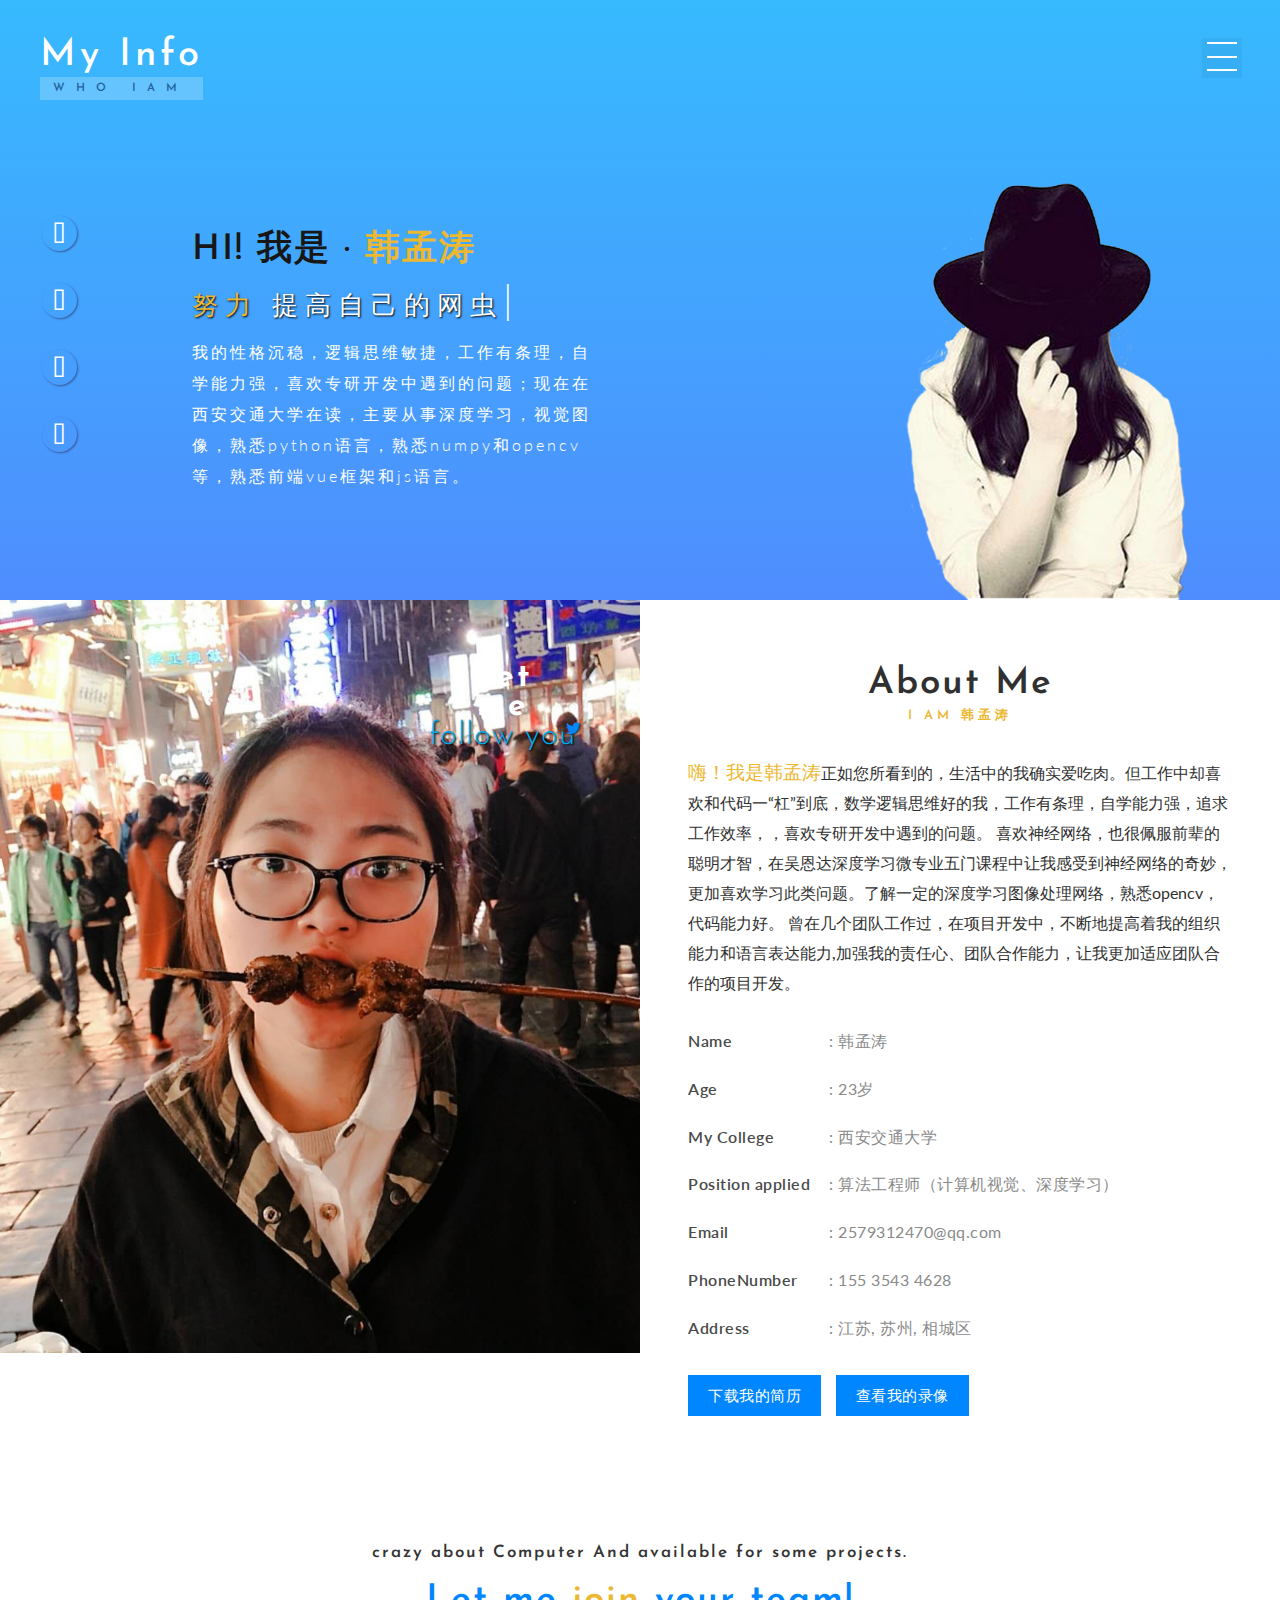
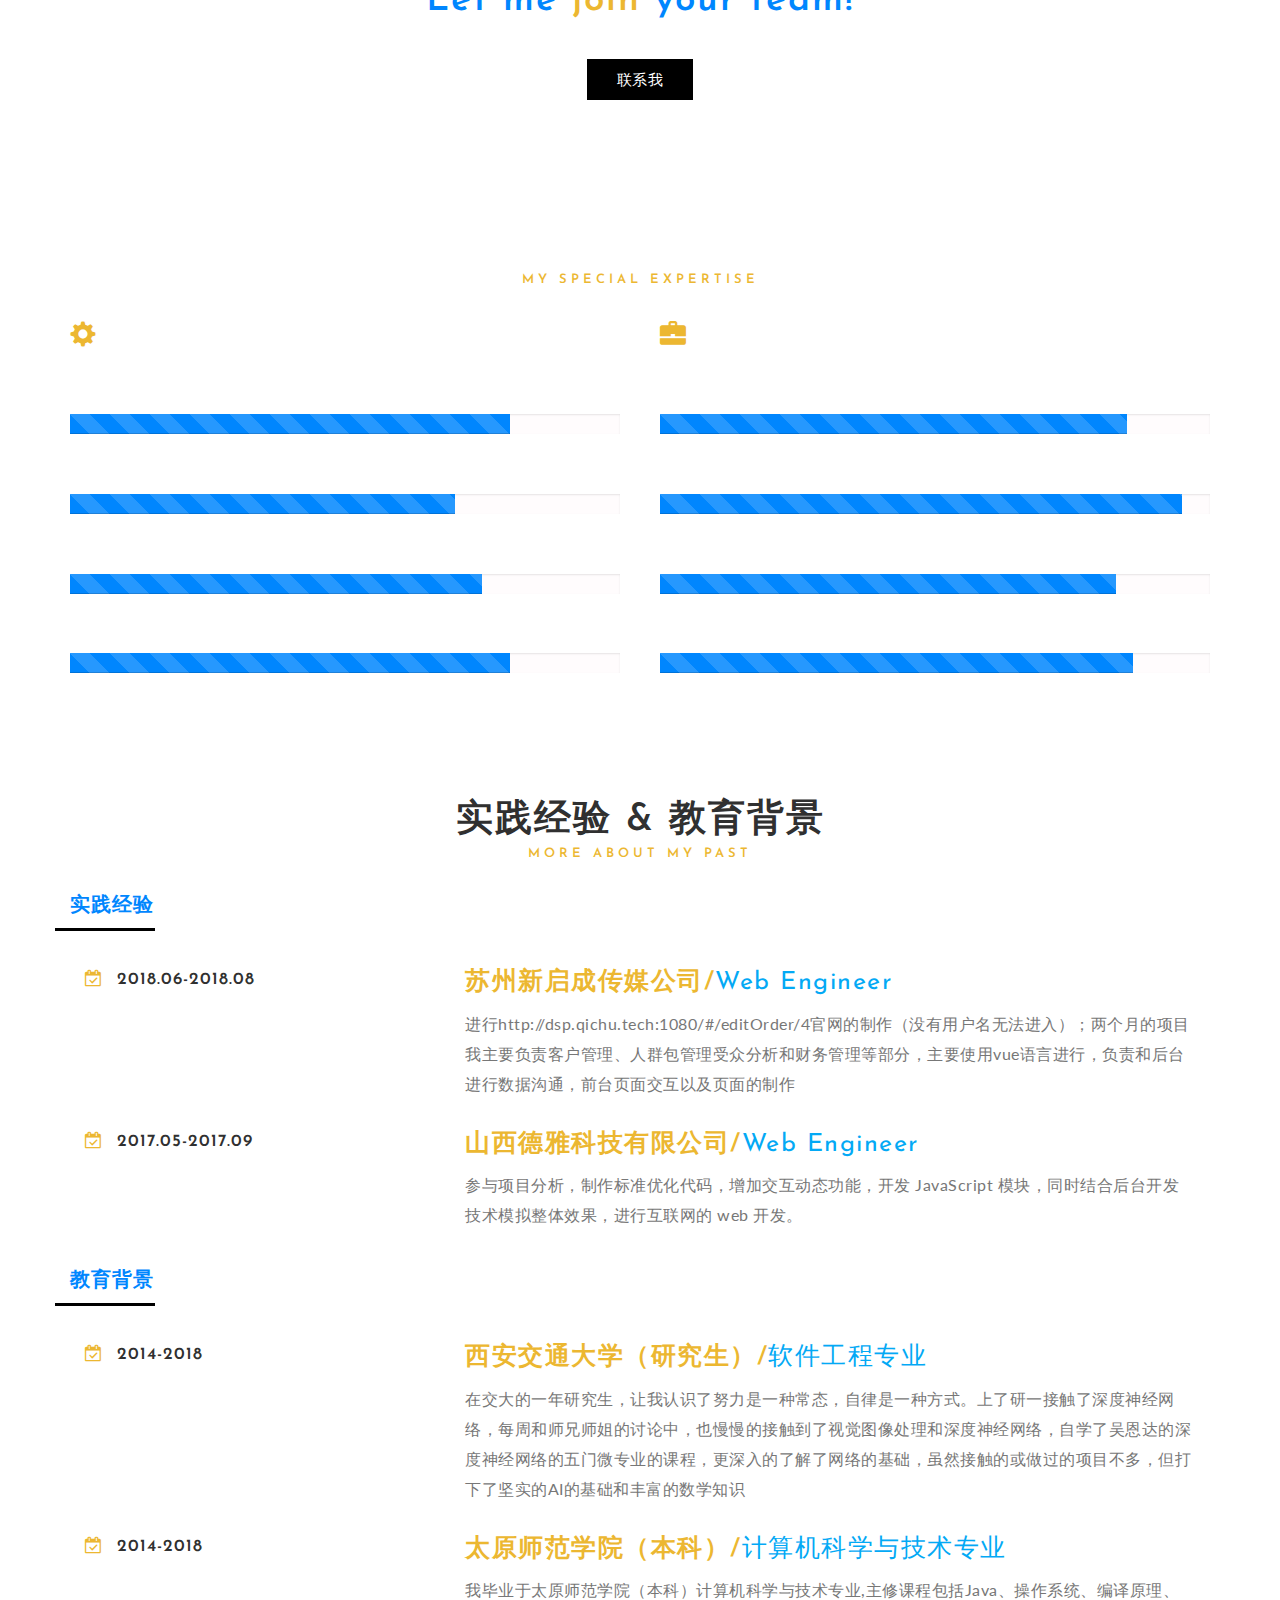
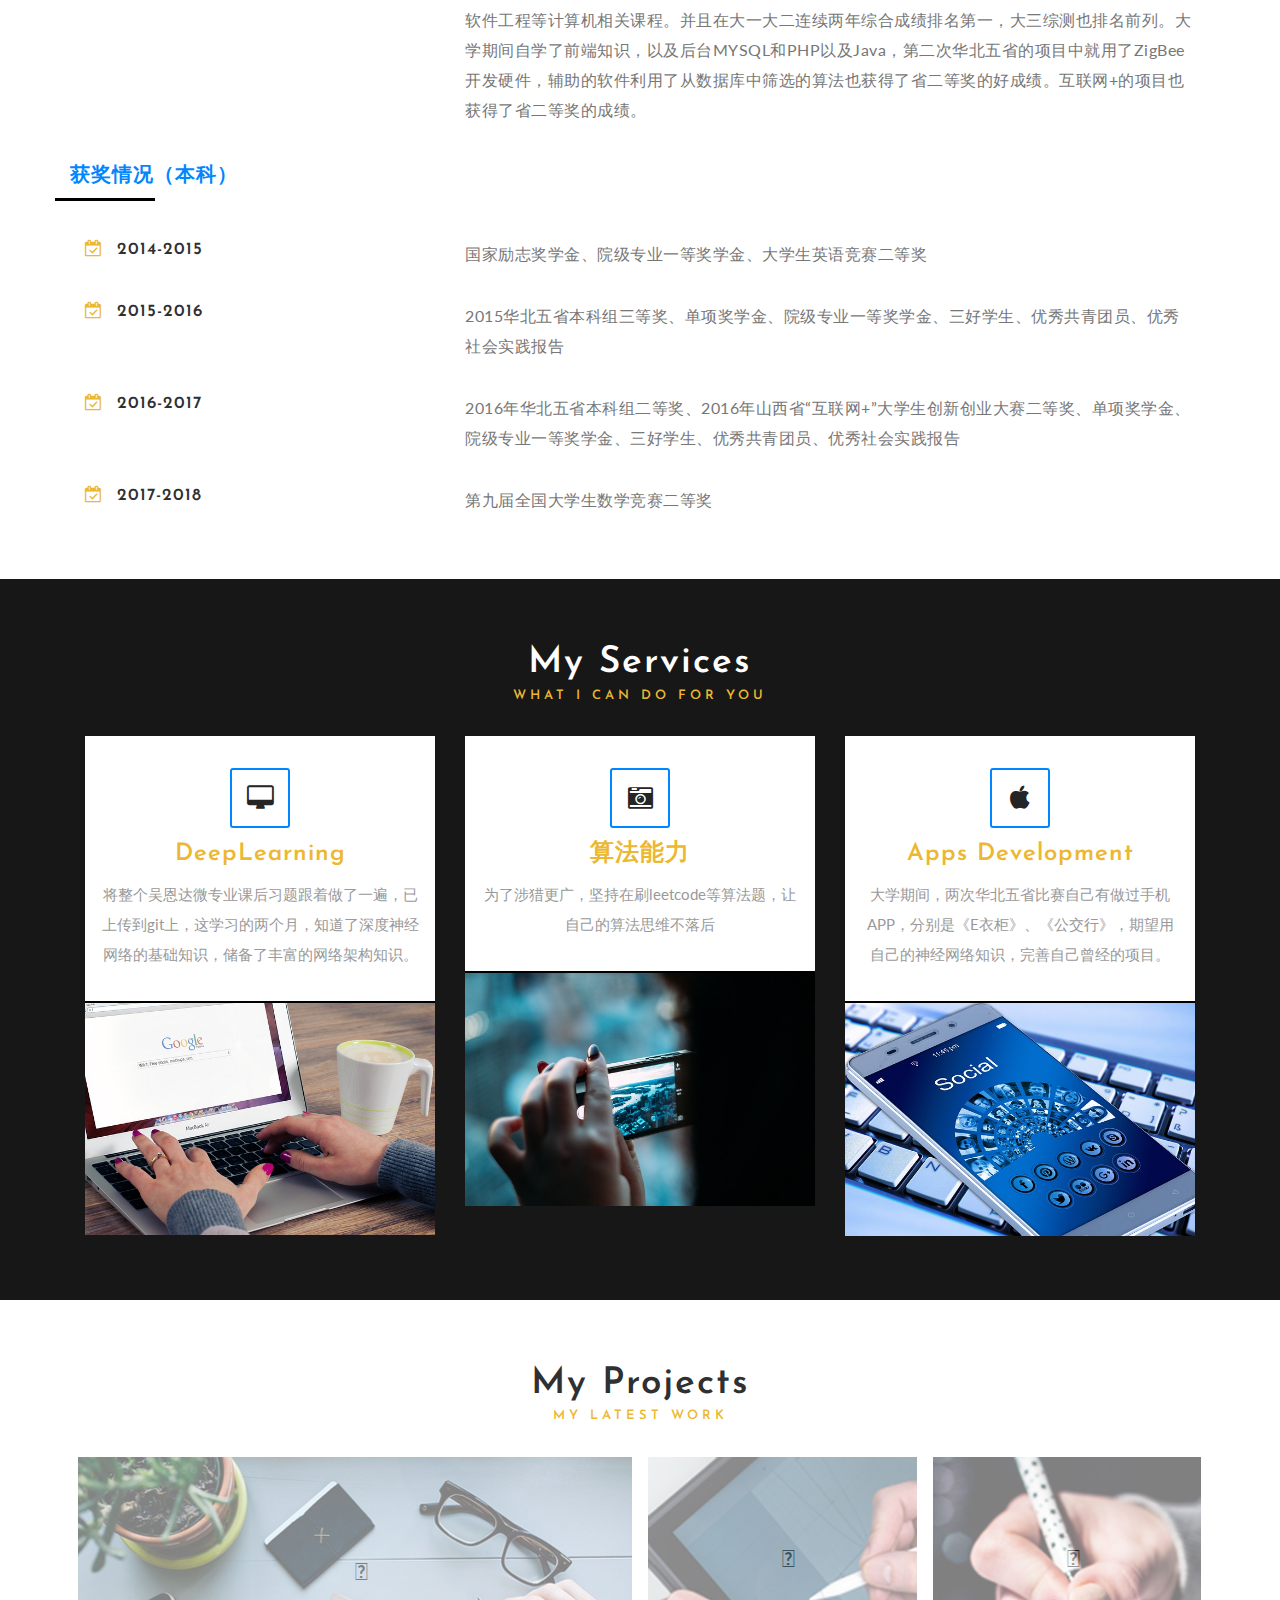
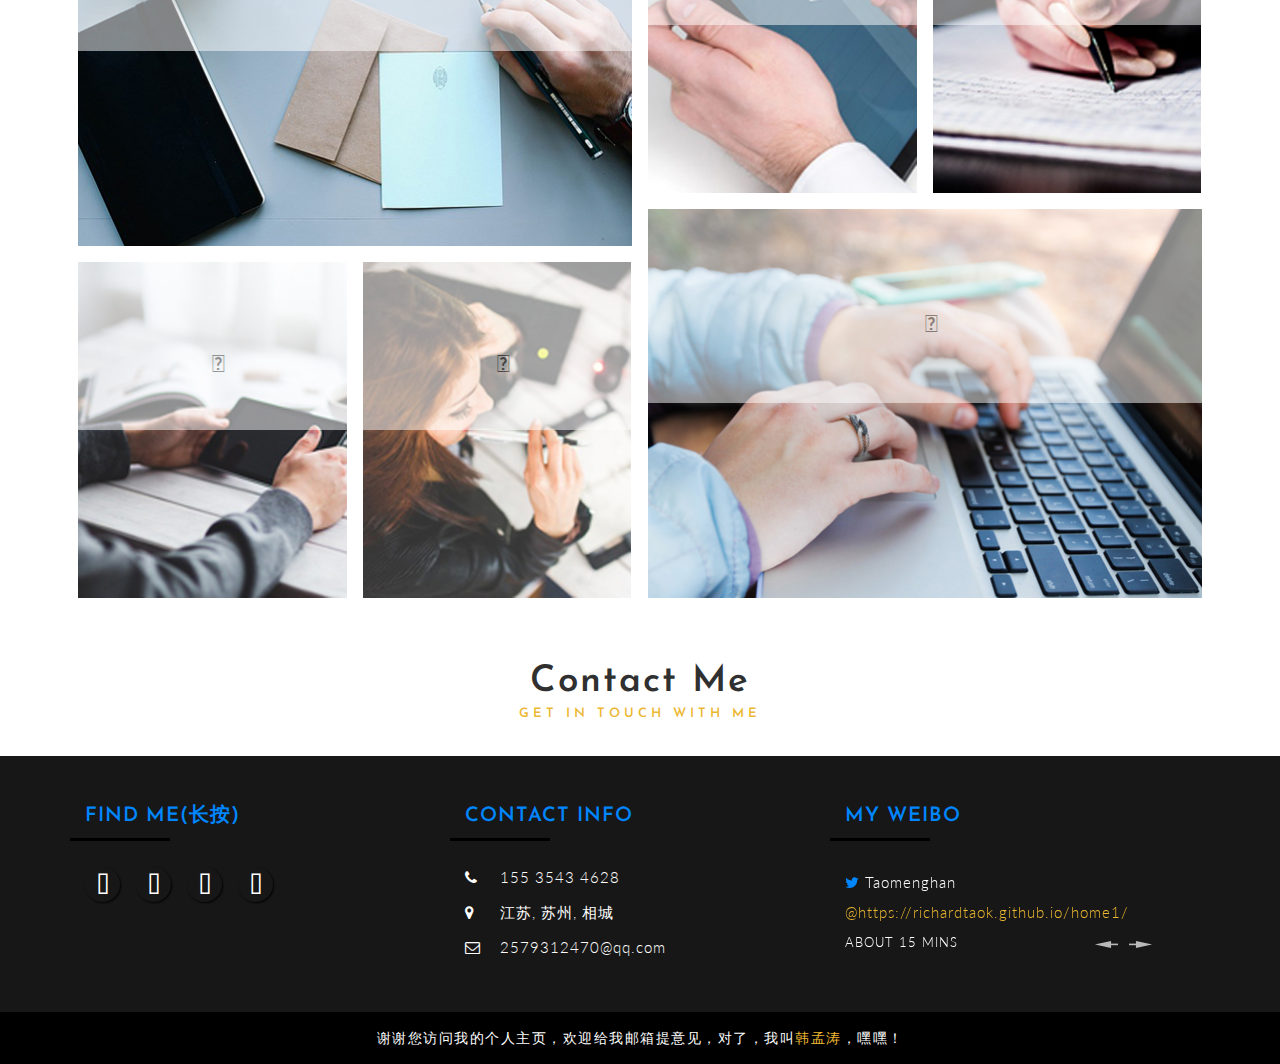
==== commit 91f8b406: "更新网站2" ====
--- a/index.html
+++ b/index.html
@@ -1,7 +1,7 @@
 <!DOCTYPE html>
 <html lang="en">
 <head>
-<title>Home</title>
+<title>韩孟涛个人主页</title>
 <meta name="viewport" content="width=device-width, initial-scale=1">
 <meta http-equiv="Content-Type" content="text/html; charset=utf-8" />
 <meta name="keywords" content="" />
@@ -54,12 +54,12 @@
 			<div class="agile_banner_info">
 			<h2><span>HI! 我是 ·</span> 韩孟涛</h2>
 				<div id="typed-strings" class="agileits_w3layouts_strings">
-						<p>渴望 <i>成为您的学生</i></p>
-						<p>渴望 <i>被您录取</i></p>
-						<p>渴望 <i>跟您学到更多知识</i></p>
+						<p>努力 <i>提高自己的网虫</i></p>
+						<p>希望 <i>和您一起共事</i></p>
+						<p>希望 <i>一起切磋代码</i></p>
 					</div>
 				<span id="typed" style="white-space:pre;"></span>
-				<p class="banner-p-w3ls">性格上是有毅力，富有好奇心，敢于尝试，对于不懂的问题，善于专研，吃透，攻透。对待事情负责踏实，有较强的团队合作精神以及工作能力</p>
+				<p class="banner-p-w3ls">我的性格沉稳，逻辑思维敏捷，工作有条理，自学能力强，喜欢专研开发中遇到的问题；现在在西安交通大学在读，主要从事深度学习，视觉图像，熟悉python语言，熟悉numpy和opencv等，熟悉前端vue框架和js语言。</p>
 			</div>
 			<div class="w3_agileits_social_media">
 				<ul>
@@ -77,8 +77,10 @@
 						<div class="hidden22 hidden11">
 						<i class="iconfont">&#xe792;</i>2579312470@qq.com
 						</div>
-						<a href="#" class="wthree_dribbble"><i class="fa iconfont" aria-hidden="true" style="font-size: 24px">&#xe694;</i></a></li>
-					<li><a href="https://github.com/RichardTaoK" class="wthree_behance"><i class="fa iconfont" aria-hidden="true" style="font-size: 24px">&#xe628;</i></a></li>
+						<a href="#" class="wthree_dribbble"><i class="fa iconfont" aria-hidden="true" style="font-size: 24px">&#xe694;</i></a>
+					</li>
+					<li>
+						<a title="点我" href="https://github.com/RichardTaoK" class="wthree_behance"><i class="fa iconfont" aria-hidden="true" style="font-size: 24px">&#xe628;</i></a></li>
 				</ul>
 			</div>
 			<div class="banner-image-w3layouts">
@@ -93,17 +95,19 @@
 	</div>
 		<div class="col-md-6 person-info-agileits-w3layouts">
 		<h3 class="w3_head w3_head1">About Me <span>I am 韩孟涛</span></h3>
-		<p><span>嗨！我是韩孟涛</span>大学期间，曾多次担任项目小组长，也参加过两届华北五省比赛以及互联网+比赛，均取得理想的成绩。在这几个项目中锻炼了自己的领导能力以及表达能力，责任心也慢慢在团队中提升；在课余时间能够看自己感兴趣的领域，比如web网站的制作，以及Java的进一步学习。但对计算机方面仍然感兴趣，希望在研究生期间能够进一步得到学习。</p>
-			<ul style="margin-top: 2.5em">
+		<p><span>嗨！我是韩孟涛</span>正如您所看到的，生活中的我确实爱吃肉。但工作中却喜欢和代码一“杠”到底，数学逻辑思维好的我，工作有条理，自学能力强，追求工作效率，，喜欢专研开发中遇到的问题。 喜欢神经网络，也很佩服前辈的聪明才智，在吴恩达深度学习微专业五门课程中让我感受到神经网络的奇妙，更加喜欢学习此类问题。了解一定的深度学习图像处理网络，熟悉opencv，代码能力好。 
+			曾在几个团队工作过，在项目开发中，不断地提高着我的组织能力和语言表达能力,加强我的责任心、团队合作能力，让我更加适应团队合作的项目开发。
+</p>
+			<ul style="margin-top: 2em">
 				<li><span>Name</span>: 韩孟涛</li>
-				<li><span>Age</span>: 22岁</li>
-				<li><span>Apply for College</span>: 西安交通大学</li>
-				<li><span>Score</span>: 331分</li>
+				<li><span>Age</span>: 23岁</li>
+				<li><span>My College</span>: 西安交通大学</li>
+				<li><span>Position applied</span>: 算法工程师（计算机视觉、深度学习）</li>
 				<li><span>Email</span>: <a href="mailto:info@example.com">2579312470@qq.com</a></li>
 				<li><span>PhoneNumber</span>: 155 3543 4628</li>
-				<li><span>Website</span>: <a href="#">www.mywebsite.com</a></li>
+				<!-- <li><span>Website</span>: <a href="#">www.mywebsite.com</a></li> -->
 				<li><span>Address</span>: 江苏, 苏州, 相城区</li>
-				<li><a href="a.html" class="botton-w3ls">下载我的简历</a>
+				<li><a href="a.pdf" class="botton-w3ls">下载我的简历</a>
 					<a href="#small-dialog" class="play-icon popup-with-zoom-anim botton-w3ls">查看我的录像</a>
 				</li>
 			</ul>
@@ -134,22 +138,22 @@
 					<div class="skills"> 
 						<div class="col-md-6 bar-grids bargrids-left">
 							<h4><span class="glyphicon glyphicon-cog"></span> Technical Skills </h4>
-							<h6>web design  <span> 80% </span></h6>
+							<h6>Deep Learning  <span> 65% </span></h6>
 							<div class="progress">
 								<div class="progress-bar progress-bar-striped active" style="width: 80%">
 								</div>
 							</div>
-							<h6>ui design & developer <span> 70% </span></h6>
+							<h6>Python <span> 75% </span></h6>
 							<div class="progress  w3-agile">
 								<div class="progress-bar progress-bar-striped active" style="width: 70%">
 								</div>
 							</div>
-							<h6>Javascript<span>75% </span></h6>
+							<h6>Opencv<span>60% </span></h6>
 							<div class="progress  w3-agile">
 								<div class="progress-bar progress-bar-striped active" style="width: 75%">
 								</div>
 							</div>
-							<h6>Photoshop <span> 80% </span></h6>
+							<h6>Tensorflow<span> 50% </span></h6>
 							<div class="progress  w3-agile prgs-w3agile-last">
 								<div class="progress-bar progress-bar-striped active" style="width: 80%">
 								</div>
@@ -167,7 +171,7 @@
 								<div class="progress-bar progress-bar-striped active" style="width: 95%">
 								</div>
 							</div>
-							<h6>逻辑能力<span>96% </span></h6>
+							<h6>数学能力<span>96% </span></h6>
 							<div class="progress">
 								<div class="progress-bar progress-bar-striped active" style="width: 83%">
 								</div>
@@ -191,25 +195,25 @@
 		<h5>实践经验</h5>
 		<div class="work-info-agileits">
 			<div class="col-md-4 work-left-agileits-w3layouts">
-				<h6><i class="fa fa-calendar-check-o" aria-hidden="true"></i> 2016.07-Present</h6>
-			</div>
-			<div class="col-md-8 work-right-w3-agileits">
-				<h3>山西优逸客科技有限公司/<span>Front-end Engineer</span></h3>
-				<p>前端开发实习生，制作标准优化代码，增加交互动态功能，开发 JavaScript模块，同时结合后台开发技术模拟整体效果，进行丰富互联网的 web 开发，致力于通过技术改善用户体验</p>
-			</div>
-			<div class="clearfix"> </div>	
-		</div>
-		<div class="work-info-agileits">
-			<div class="col-md-4 work-left-agileits-w3layouts">
-				<h6><i class="fa fa-calendar-check-o" aria-hidden="true"></i> 2015-2016</h6>
-			</div>
-			<div class="col-md-8 work-right-w3-agileits">
-				<h3>数理化家教/<span>Communication & Responsibility</span></h3>
-				<p>大一下学期，利用周末，担任高一和初三学生的数理化家教，锻炼了语言表达能力，既培养自己的责任心，又反复提高了逻辑思维能力，为在大学学习更有难度的课程打下了牢固的基础。</p>
-			</div>
-			<div class="clearfix"> </div>	
-		</div>
-		<div class="work-info-agileits">
+				<h6><i class="fa fa-calendar-check-o" aria-hidden="true"></i> 2018.06-2018.08</h6>
+			</div>
+			<div class="col-md-8 work-right-w3-agileits">
+				<h3>苏州新启成传媒公司/<span>Web Engineer</span></h3>
+				<p>进行http://dsp.qichu.tech:1080/#/editOrder/4官网的制作（没有用户名无法进入）；两个月的项目我主要负责客户管理、人群包管理受众分析和财务管理等部分，主要使用vue语言进行，负责和后台进行数据沟通，前台页面交互以及页面的制作</p>
+			</div>
+			<div class="clearfix"> </div>	
+		</div>
+		<div class="work-info-agileits">
+			<div class="col-md-4 work-left-agileits-w3layouts">
+				<h6><i class="fa fa-calendar-check-o" aria-hidden="true"></i> 2017.05-2017.09</h6>
+			</div>
+			<div class="col-md-8 work-right-w3-agileits">
+				<h3>山西德雅科技有限公司/<span>Web Engineer</span></h3>
+				<p>参与项目分析，制作标准优化代码，增加交互动态功能，开发 JavaScript 模块，同时结合后台开发技术模拟整体效果，进行互联网的 web 开发。</p>
+			</div>
+			<div class="clearfix"> </div>	
+		</div>
+		<!-- <div class="work-info-agileits">
 			<div class="col-md-4 work-left-agileits-w3layouts">
 				<h6><i class="fa fa-calendar-check-o" aria-hidden="true"></i> 2013-2014</h6>
 			</div>
@@ -218,21 +222,32 @@
 				<p>大三寒假在五星级白金汉爵，从事VIP客户一对一的工作，极大的锻炼了自己的待人接物以及严格的客户服务标准，体会到了人情世故。</p>
 			</div>
 			<div class="clearfix"> </div>	
-		</div>
+		</div> -->
 		<h5 class="work2">教育背景</h5>
 		<div class="work-info-agileits">
 			<div class="col-md-4 work-left-agileits-w3layouts">
 				<h6><i class="fa fa-calendar-check-o" aria-hidden="true"></i> 2014-2018</h6>
 			</div>
 			<div class="col-md-8 work-right-w3-agileits">
-				<h3>太原师范学院/<span>计算机科学与技术专业</span></h3>
-				<p>我毕业于太原师范学院（本科）计算机科学与技术专业,主修课程包括Java、操作系统、编译原理、软件工程等计算机相关课程。并且在大一大二连续两年综合成绩排名第一，大三综测也排名前列。大学期间自学了前端知识，以及后台MYSQL和PHP以及Java，第二次华北五省的项目中就用了ZigBee开发硬件，辅助的软件利用了从数据库中筛选的算法也获得了省二等奖的好成绩。互联网+的项目也获得了省二等奖的成绩。大学期间明显感到自学是不够的，知识储备仍有所欠缺，这使我对研究生的渴望越来越强烈，也非常希望在计算机这方面有更深的研究。</p>
+				<h3>西安交通大学（研究生）/<span>软件工程专业</span></h3>
+				<p>在交大的一年研究生，让我认识了努力是一种常态，自律是一种方式。上了研一接触了深度神经网络，每周和师兄师姐的讨论中，也慢慢的接触到了视觉图像处理和深度神经网络，自学了吴恩达的深度神经网络的五门微专业的课程，更深入的了解了网络的基础，虽然接触的或做过的项目不多，但打下了坚实的AI的基础和丰富的数学知识</p>
 			</div>
 			
 			<div class="clearfix"> </div>	
 		</div>
+		<div class="work-info-agileits">
+			<div class="col-md-4 work-left-agileits-w3layouts">
+				<h6><i class="fa fa-calendar-check-o" aria-hidden="true"></i> 2014-2018</h6>
+			</div>
+			<div class="col-md-8 work-right-w3-agileits">
+				<h3>太原师范学院（本科）/<span>计算机科学与技术专业</span></h3>
+				<p>我毕业于太原师范学院（本科）计算机科学与技术专业,主修课程包括Java、操作系统、编译原理、软件工程等计算机相关课程。并且在大一大二连续两年综合成绩排名第一，大三综测也排名前列。大学期间自学了前端知识，以及后台MYSQL和PHP以及Java，第二次华北五省的项目中就用了ZigBee开发硬件，辅助的软件利用了从数据库中筛选的算法也获得了省二等奖的好成绩。互联网+的项目也获得了省二等奖的成绩。</p>
+			</div>
+			
+			<div class="clearfix"> </div>	
+		</div>
 		
-		<h5 class="work2">获奖情况</h5>
+		<h5 class="work2">获奖情况（本科）</h5>
 		<div class="work-info-agileits">
 			<div class="col-md-4 work-left-agileits-w3layouts">
 				<h6><i class="fa fa-calendar-check-o" aria-hidden="true"></i> 2014-2015</h6>
@@ -284,8 +299,8 @@
 					<div class="agileits_service_grid_btm_left1">
 						<div class="agileits_service_grid_btm_left2">
 							<i class="fa fa-desktop" aria-hidden="true"></i>
-							<h5>web development</h5>
-							<p>临摹过苏宁天猫等电商网站，实习期间，负责的主要工作是页面布局，js效果的添加，能够参与项目的分析，独自做出带js效果的企业站</p>
+							<h5>DeepLearning</h5>
+							<p>将整个吴恩达微专业课后习题跟着做了一遍，已上传到git上，这学习的两个月，知道了深度神经网络的基础知识，储备了丰富的网络架构知识。</p>
 						</div>
 						<img src="images/4.jpg" alt=" " class="img-responsive" />
 					</div>
@@ -295,7 +310,7 @@
 						<div class="agileits_service_grid_btm_left2">
 							<i class="fa fa-camera-retro" aria-hidden="true"></i>
 							<h5>算法能力</h5>
-							<p>为了涉猎更广，参考了很多C方面的编程书籍，如C专家编程等，有一定的编程能力。希望能够成为研究生，更好的提高自己的编程能力</p>
+							<p>为了涉猎更广，坚持在刷leetcode等算法题，让自己的算法思维不落后</p>
 						</div>
 						<img src="images/5.jpg" alt=" " class="img-responsive" />
 					</div>
@@ -305,7 +320,7 @@
 						<div class="agileits_service_grid_btm_left2">
 							<i class="fa fa-apple" aria-hidden="true"></i>
 							<h5>Apps development</h5>
-							<p>大学期间，两次华北五省比赛自己有做过手机APP，分别是《E衣柜》、《公交行》，自己也临摹过手机APP，如美啦，天猫</p>
+							<p>大学期间，两次华北五省比赛自己有做过手机APP，分别是《E衣柜》、《公交行》，期望用自己的神经网络知识，完善自己曾经的项目。</p>
 						</div>
 						<img src="images/6.jpg" alt=" " class="img-responsive" />
 					</div>
@@ -325,30 +340,31 @@
 				<a class="cm-overlay" href="images/gg1.jpg">
 					<img src="images/gg1.jpg" alt=" " class="img-responsive" />
 					 <div class="w3agile-text w3agile-text-smal1">
-						<h5>苏宁</h5>
+						<h5>吴恩达深度神经网络微专业课程项目</h5>
 					</div>
 				</a>
-				<a href="https://richardtaok.github.io/suning/" style="width: 100%;height: 50%;position: absolute;top: 0;left: 0; background: #fff;opacity: 0.5;z-index: 100;color: #444;text-align: center;"><i class="iconfont" style="position: absolute;top: 50%;color: #444;font-size: 24px;">&#xe61c;</i></a>
+				<a href="https://github.com/RichardTaoK/DeepLearning_by_Andrew" style="width: 100%;height: 50%;position: absolute;top: 0;left: 0; background: #fff;opacity: 0.5;z-index: 100;color: #444;text-align: center;"><i class="iconfont" style="position: absolute;top: 50%;color: #444;font-size: 24px;">&#xe61c;</i></a>
 			</div>
 			 <div class="sub_grid gallery_w3l">
 				   <div class="col-md-6 col-sm-6 col-xs-6 grid-1 grid-c grid_w3l">
 						<a class="cm-overlay" href="images/gg2.jpg">
 							<img src="images/gg2.jpg" alt=" " class="img-responsive" />
 							<div class="w3agile-text w3agile-text-small full-height-w3">
-								<h5>苹果响应式</h5>
+								<h5>基于多核并行的图像检测</h5>
 					        </div>
 						</a>
-						<a href="https://richardtaok.github.io/apple1/" style="width: 100%;height: 50%;position: absolute;top: 0;left: 0; background: #fff;opacity: 0.5;z-index: 100;color: #444;text-align: center;"><i class="iconfont" style="position: absolute;top: 50%;color: #444;font-size: 24px;">&#xe60b;</i></a>
+						<a href="https://github.com/RichardTaoK/Parallel_computing_large_jobs" style="width: 100%;height: 50%;position: absolute;top: 0;left: 0; background: #fff;opacity: 0.5;z-index: 100;color: #444;text-align: center;">
+							<i class="iconfont" style="position: absolute;top: 50%;color: #444;font-size: 24px;">&#xe61c;</i></a>
 
 					</div>
 				   <div class="col-md-6 col-sm-6 col-xs-6 grid-1 grid-b grid_w3l">
 					 	<a class="cm-overlay" href="images/gg3.jpg">
 							<img src="images/gg3.jpg" alt=" " class="img-responsive" />
 							<div class="w3agile-text w3agile-text-smal1 full-height-w3">
-								<h5>小米</h5>
+								<h5>基于fecshop后台建立的大型电商网站</h5>
 							</div>
 						</a>
-						<a href="https://richardtaok.github.io/xiaomi/" style="width: 100%;height: 50%;position: absolute;top: 0;left: 0; background: #fff;opacity: 0.5;z-index: 100;color: #444;text-align: center;"><i class="iconfont" style="position: absolute;top: 50%;color: #444;font-size: 24px;">&#xe661;</i></a>
+						<a href="https://github.com/RichardTaoK/Fecshop_shoppingMall" style="width: 100%;height: 50%;position: absolute;top: 0;left: 0; background: #fff;opacity: 0.5;z-index: 100;color: #444;text-align: center;"><i class="iconfont" style="position: absolute;top: 50%;color: #444;font-size: 24px;">&#xe61c;</i></a>
 
 					</div>
 				   <div class="clearfix"></div>
@@ -360,10 +376,10 @@
           			<a class="cm-overlay" href="images/gg4.jpg">
 						<img src="images/gg4.jpg" alt=" " class="img-responsive" />
 						<div class="w3agile-text w3agile-text-small full-height-w3">
-							<h5>企业站</h5>
+							<h5>基于安卓studio手机端和eclipse_server端的开发</h5>
 						</div>
 					</a>
-						<a href="https://richardtaok.github.io/travel/" style="width: 100%;height: 50%;position: absolute;top: 0;left: 0; background: #fff;opacity: 0.5;z-index: 100;color: #444;text-align: center;"><i class="iconfont" style="position: absolute;top: 50%;color: #444;font-size: 24px;">&#xe61c;</i></a>
+						<a href="https://github.com/RichardTaoK/zzchat" style="width: 100%;height: 50%;position: absolute;top: 0;left: 0; background: #fff;opacity: 0.5;z-index: 100;color: #444;text-align: center;"><i class="iconfont" style="position: absolute;top: 50%;color: #444;font-size: 24px;">&#xe61c;</i></a>
 
 			   </div>
 			   <div class="col-md-6 col-sm-6 col-xs-6 grid-1 grid-d grid_w3l">
@@ -381,10 +397,10 @@
 				<a class="cm-overlay" href="images/gg6.jpg">
 					<img src="images/gg6.jpg" alt=" " class="img-responsive" />
 					<div class="w3agile-text w3agile-text-smal1">
-							<h5>手机app</h5>
+							<h5>临摹Mooc</h5>
 					</div>
 				</a>
-					<a href="https://richardtaok.github.io/app/" style="width: 100%;height: 50%;position: absolute;top: 0;left: 0; background: #fff;opacity: 0.5;z-index: 100;color: #444;text-align: center;"><i class="iconfont" style="position: absolute;top: 50%;color: #444;font-size: 24px;">&#xe61c;</i></a>
+					<a href="https://github.com/RichardTaoK/Like_Mooc" style="width: 100%;height: 50%;position: absolute;top: 0;left: 0; background: #fff;opacity: 0.5;z-index: 100;color: #444;text-align: center;"><i class="iconfont" style="position: absolute;top: 50%;color: #444;font-size: 24px;">&#xe61c;</i></a>
 
 		    </div>
 		   <div class="clearfix"></div>
@@ -398,7 +414,7 @@
 <!--footer-->
 <div class="contact" id="contact">
 	<h3 class="w3_head w3_head1">Contact Me <span>Get in touch with me</span></h3>
-		<div class="col-md-5 contact-agileits-w3layouts" style="margin: 0 auto;float: none;">
+		<!-- <div class="col-md-5 contact-agileits-w3layouts" style="margin: 0 auto;float: none;">
 			<form action="#" method="post">
 				<input type="text" name="Your Name" placeholder="Name" required="">
 				<input type="email" name="Your Email" placeholder="Email" required="">
@@ -406,7 +422,7 @@
 				<textarea name="Message" placeholder="Message" required=""></textarea>
 				<input type="submit" value="Submit">
 			</form>
-		</div>
+		</div> -->
 
 
 		<div class="col-md-7 contact-map-right">
--- a/css/style.css
+++ b/css/style.css
@@ -46,7 +46,7 @@
 }
 .banner {
     background: url(../images/banner.jpg) no-repeat 0px 0px;
-    background: #0086fe;
+    background:-webkit-linear-gradient(top,#37BAFE, #4F8DFE);
     background-size: cover;
     -webkit-background-size: cover;
     -moz-background-size: cover;
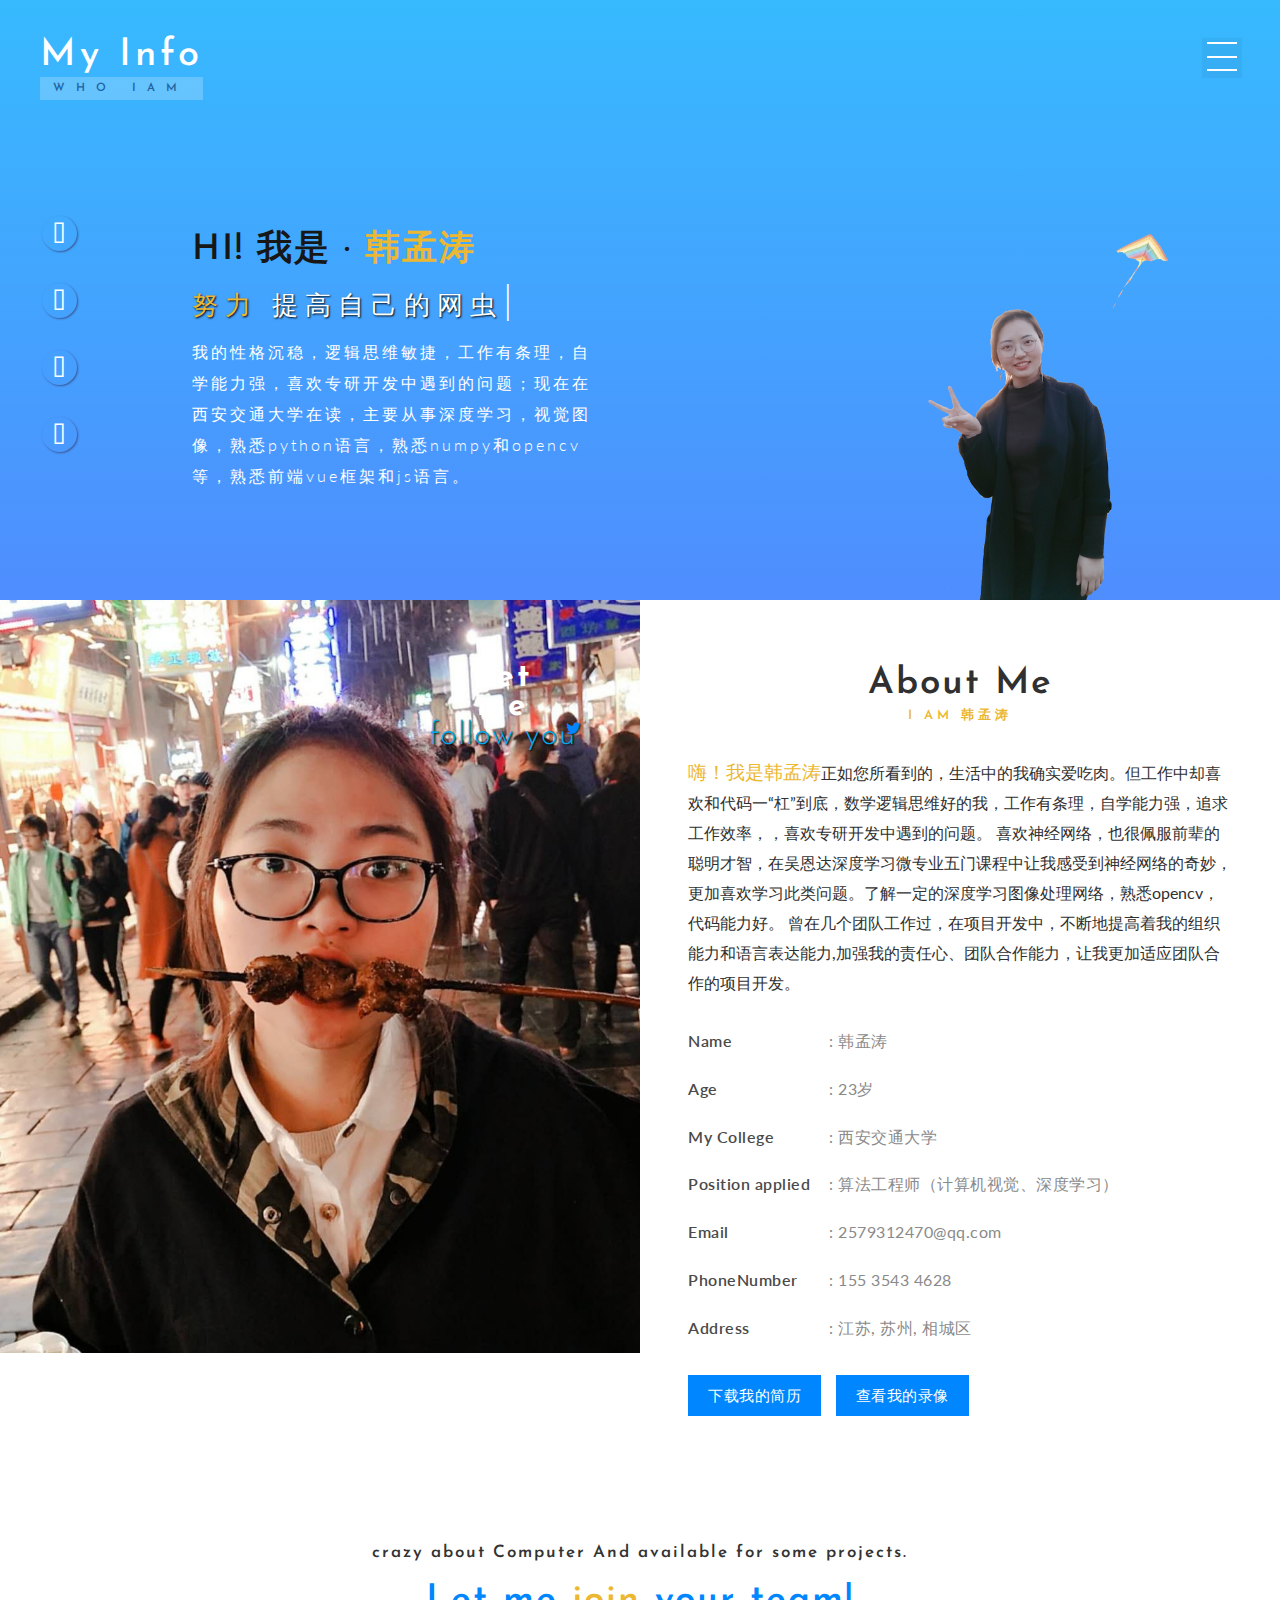
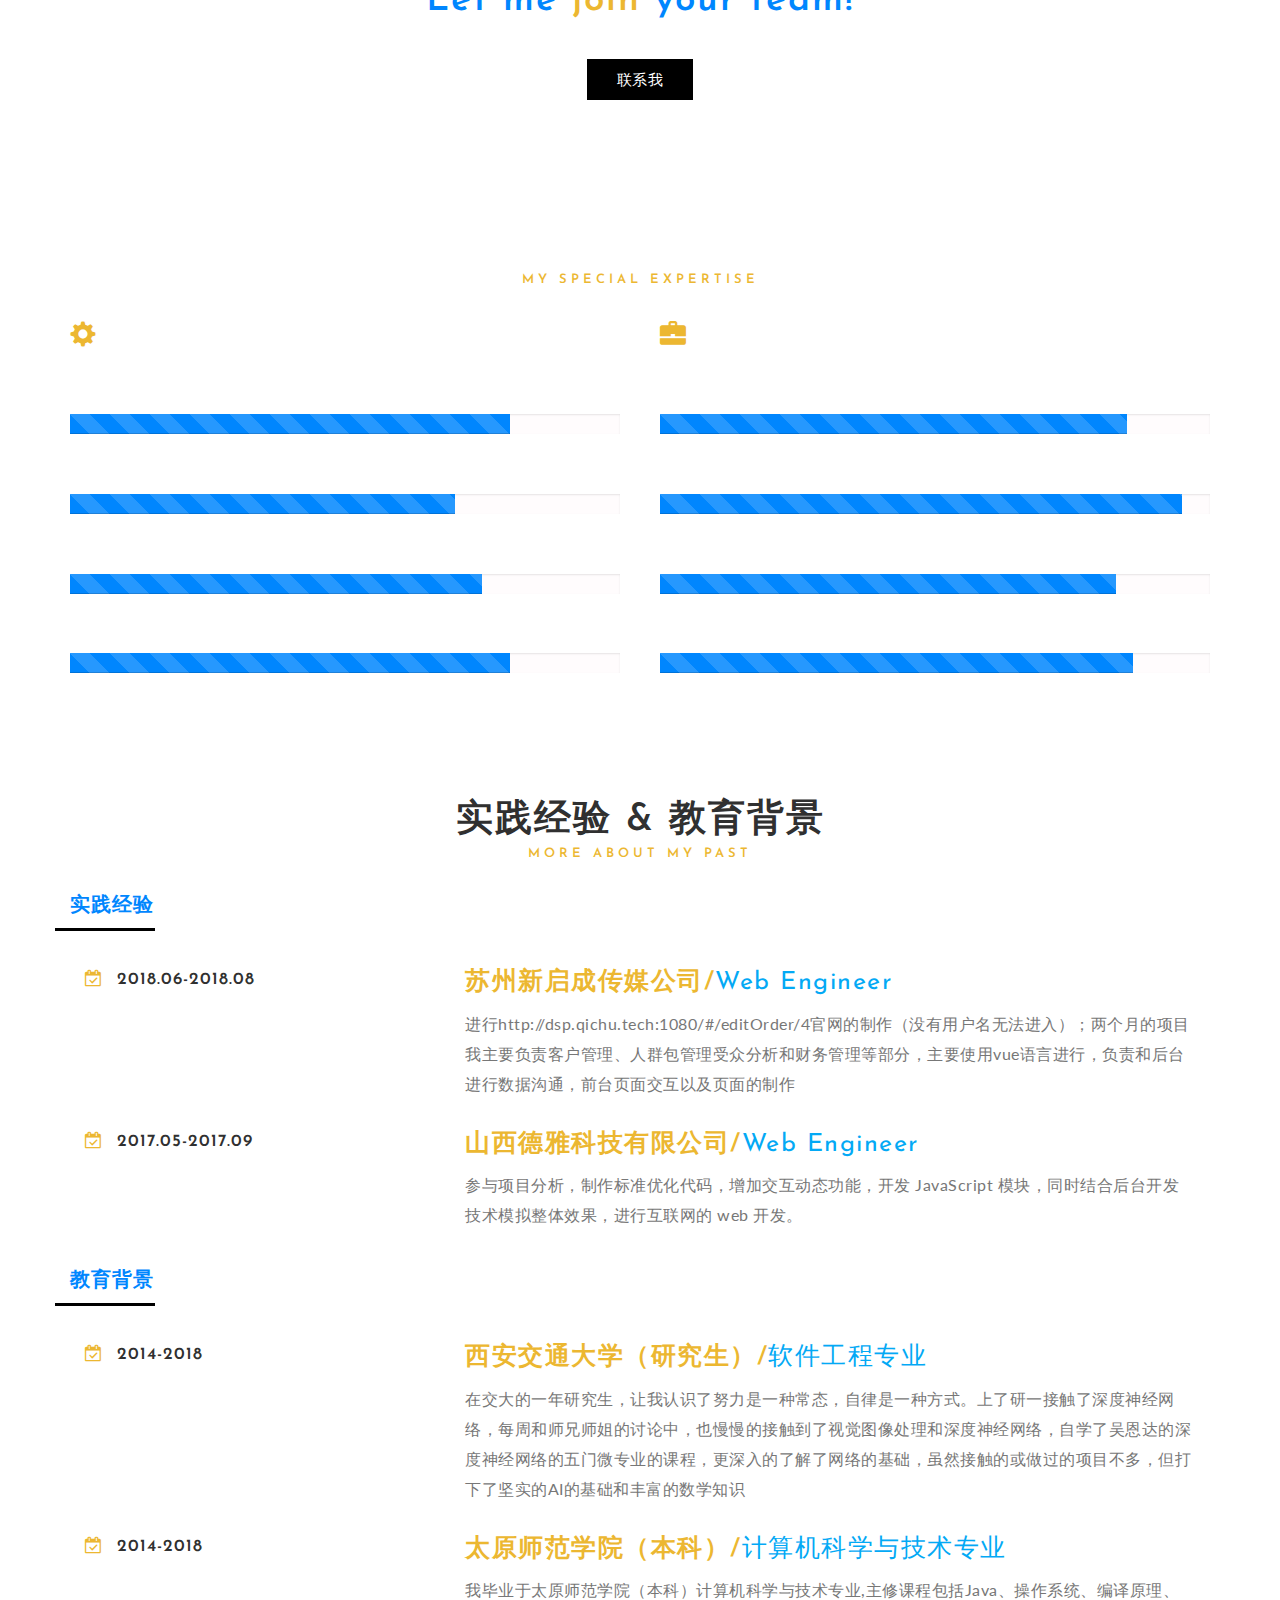
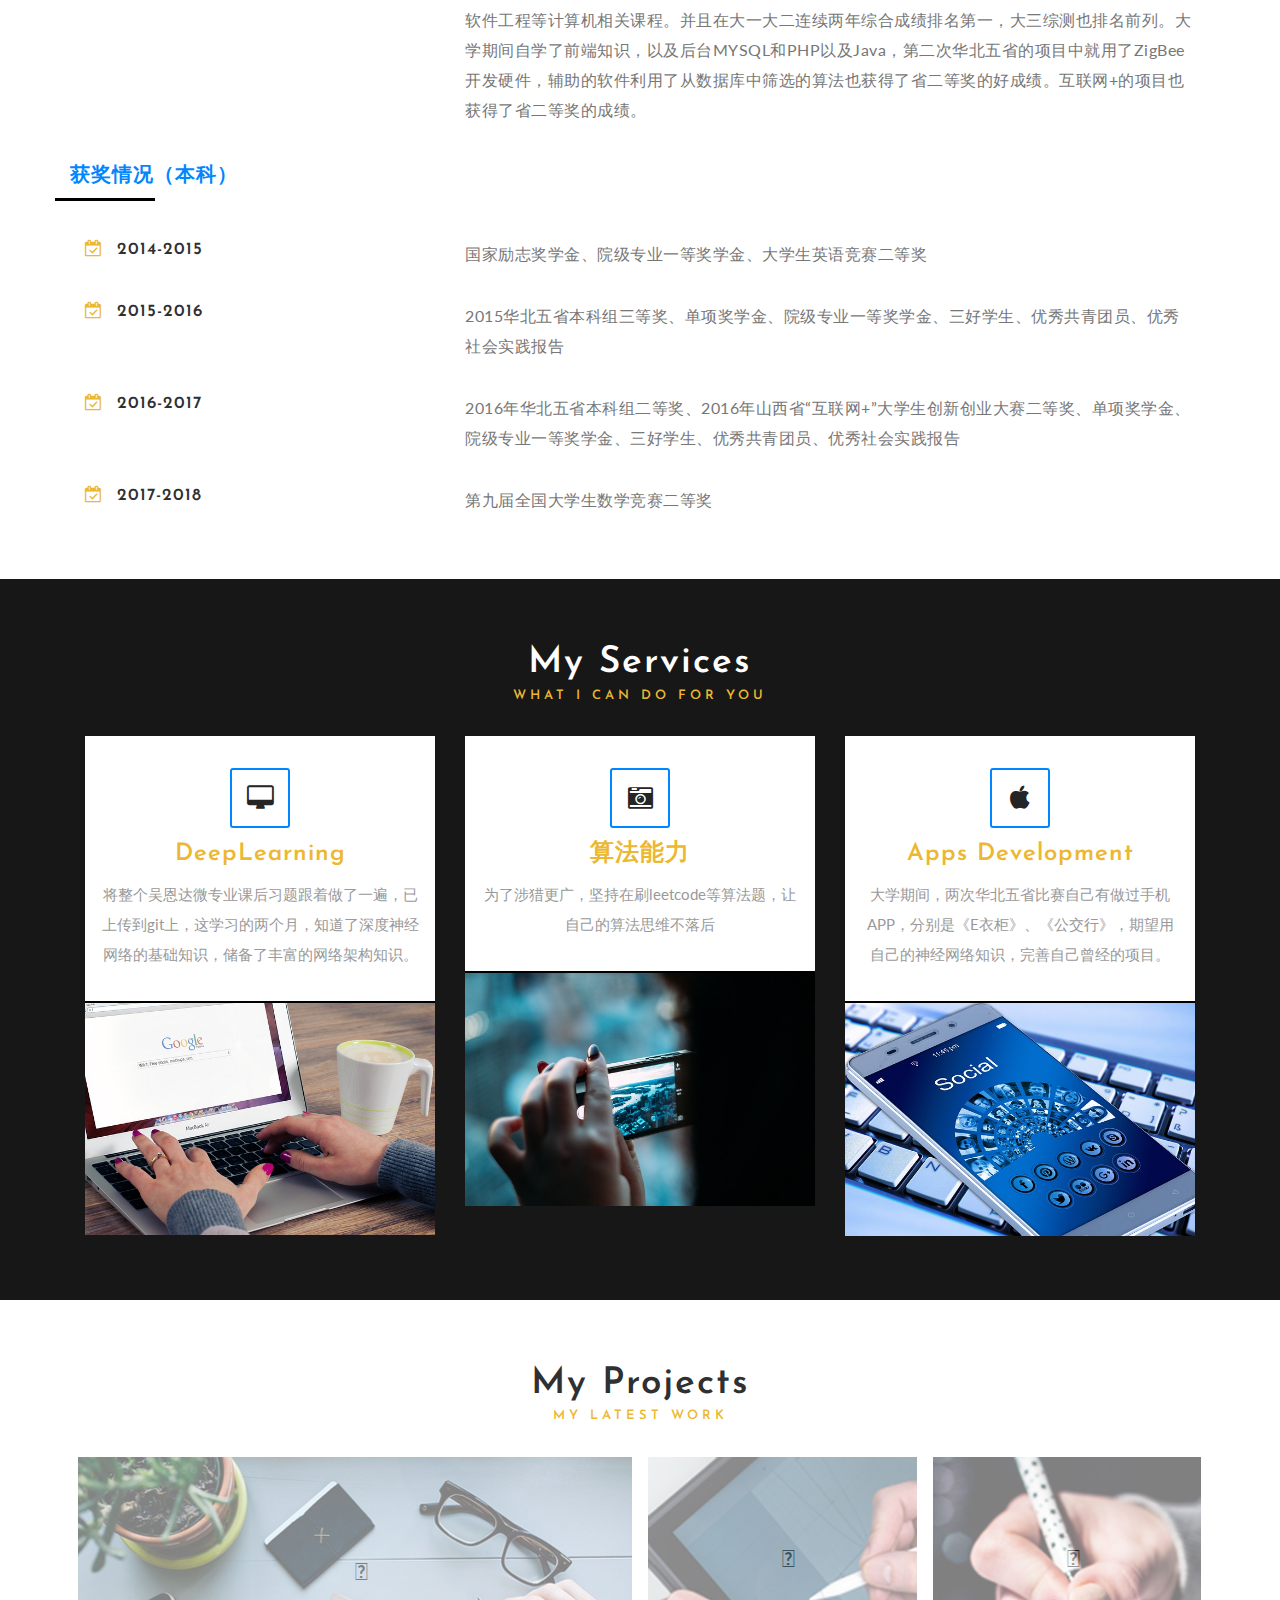
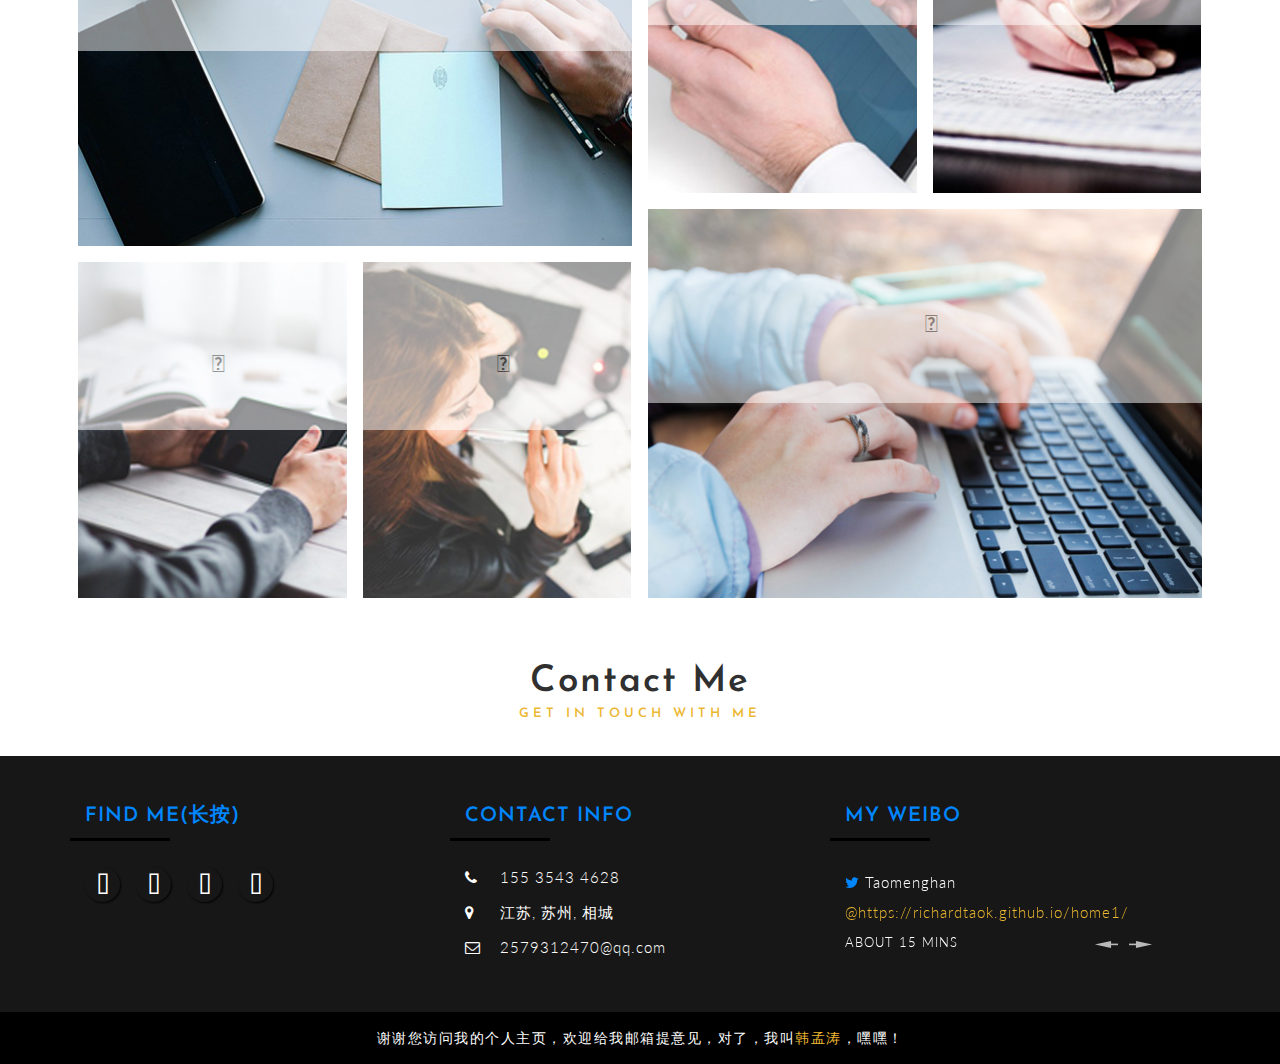
==== commit 7eaf5101: "updata resume" ====
--- a/index.html
+++ b/index.html
@@ -107,7 +107,7 @@
 				<li><span>PhoneNumber</span>: 155 3543 4628</li>
 				<!-- <li><span>Website</span>: <a href="#">www.mywebsite.com</a></li> -->
 				<li><span>Address</span>: 江苏, 苏州, 相城区</li>
-				<li><a href="a.pdf" class="botton-w3ls">下载我的简历</a>
+				<li><a href="b.pdf" class="botton-w3ls">下载我的简历</a>
 					<a href="#small-dialog" class="play-icon popup-with-zoom-anim botton-w3ls">查看我的录像</a>
 				</li>
 			</ul>
